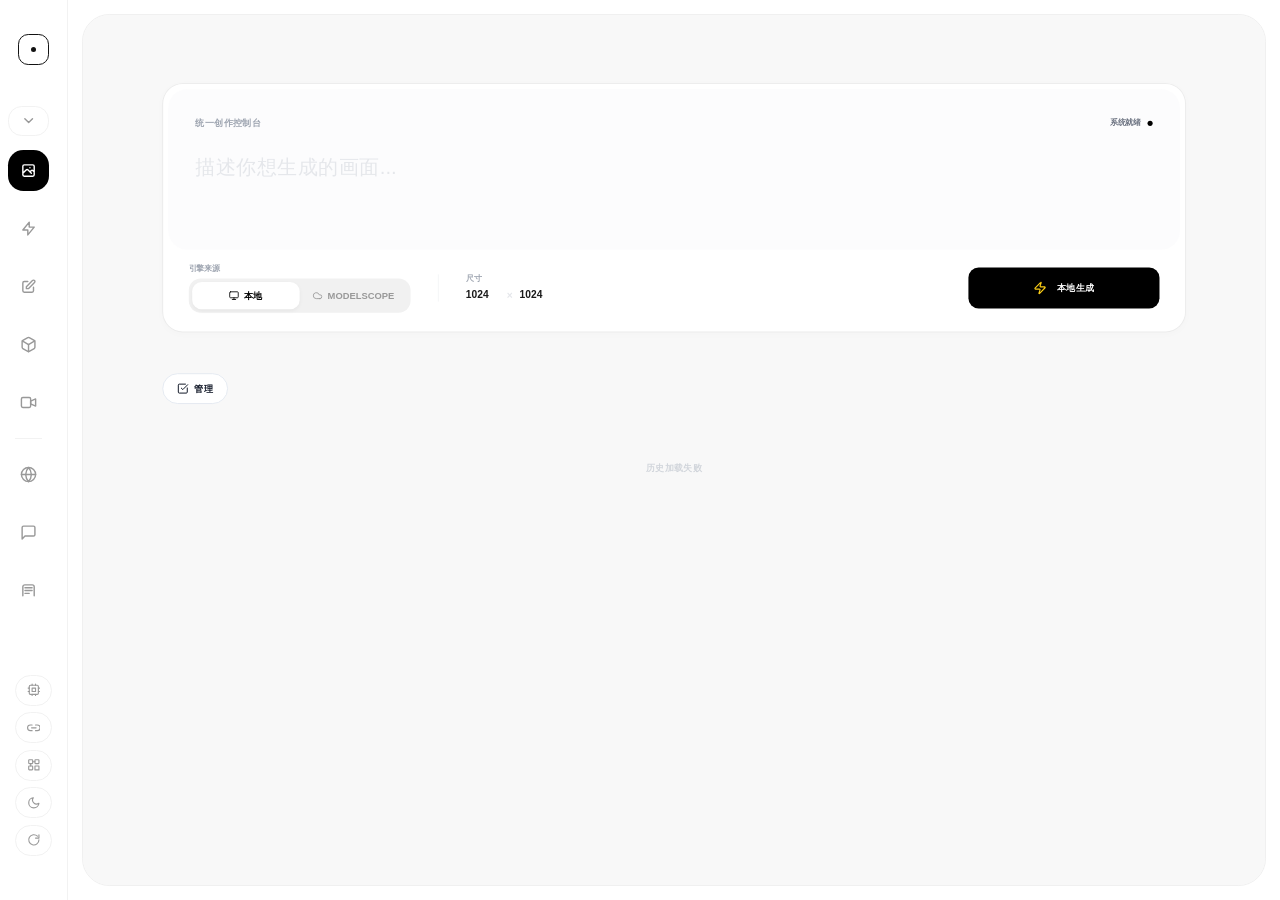
==== static/index.html @ cc357623 "启动期缓存参数同步（?v= 版本号+时间戳，随 VERSION 更新）" ====
<!DOCTYPE html>
<html lang="zh-CN">

<head>
    <meta charset="UTF-8">
    <meta name="viewport" content="width=device-width, initial-scale=1.0">
    <link rel="icon" href="/static/images/logo.png" type="image/png">
    <title>AI Studio</title>
    <style>
        html.studio-route-booting body {
            visibility: hidden !important;
        }
    </style>
    <script>
        (function(){
            try {
                var theme = localStorage.getItem('studio_theme') || localStorage.getItem('canvas_theme') || 'light';
                if(theme === 'dark') {
                    document.documentElement.classList.add('studio-theme-dark');
                    document.documentElement.classList.add('theme-dark');
                }
                document.documentElement.classList.add('studio-route-booting');
            } catch(e) {}
        })();
    </script>
    <script src="/static/vendor/js/tailwindcss-cdn.js?v=2026.09.28.1790212944"></script>
    <script src="/static/js/theme.js?v=2026.09.28.1790212920"></script>
    <script src="/static/js/i18n.js?v=2026.09.28.1790212904"></script>
    <style>
        @import url('/static/vendor/css/fonts.css?v=2026.09.28.1790212928');

        /* 本地 Tailwind 工具类兜底：CDN 慢/未就绪时也能立刻给图标尺寸，避免首屏左侧栏空白 */
        .w-1\.5 { width: 0.375rem; }
        .h-1\.5 { height: 0.375rem; }
        .w-4 { width: 1rem; }
        .h-4 { height: 1rem; }
        .w-5 { width: 1.25rem; }
        .h-5 { height: 1.25rem; }
        .flex-shrink-0 { flex-shrink: 0; }
        .rounded-full { border-radius: 9999px; }
        .mb-12 { margin-bottom: 3rem; }
        .transition-colors { transition-property: color, background-color, border-color, fill, stroke; transition-duration: 150ms; transition-timing-function: cubic-bezier(0.4, 0, 0.2, 1); }
        .animate-pulse { animation: studio-pulse 2s cubic-bezier(0.4, 0, 0.6, 1) infinite; }
        @keyframes studio-pulse { 0%, 100% { opacity: 1; } 50% { opacity: .5; } }

        :root {
            --accent: #000000;
            --fluid-ease: cubic-bezier(0.3, 0, 0, 1);
            --bg: #ffffff;
            --sidebar-bg: #ffffff;
            --stage-bg: #fcfcfc;
            --border: #f2f2f2;
            --stage-border: #f0f0f0;
            --text: #121212;
            --muted: #999;
            --nav-hover-bg: #fafafa;
            --monitor-bg: rgba(255, 255, 255, 0.7);
            --monitor-border: rgba(0, 0, 0, 0.05);
            --monitor-shadow: rgba(0, 0, 0, 0.04);
            --divider: rgba(0, 0, 0, 0.1);
            --scrollbar: #d8d8d8;
            --scrollbar-hover: #c0c0c0;
            --author-name: #000;
            --social-icon: #ccc;
        }

        html.theme-dark,
        body.theme-dark {
            --bg: #0f141d;
            --sidebar-bg: #0f141d;
            --stage-bg: #111722;
            --border: #242d3b;
            --stage-border: #2a3444;
            --text: #e5e9f0;
            --muted: #8f9aab;
            --nav-hover-bg: #171d29;
            --monitor-bg: rgba(23, 29, 41, 0.82);
            --monitor-border: rgba(255, 255, 255, 0.08);
            --monitor-shadow: rgba(0, 0, 0, 0.3);
            --divider: rgba(255, 255, 255, 0.15);
            --scrollbar: #334155;
            --scrollbar-hover: #475569;
            --author-name: #e5e9f0;
            --social-icon: #64748b;
        }

        /* 极简滚动条 */
        html,
        body {
            overscroll-behavior: auto;
            height: 100%;
            overflow: hidden;
        }

        *::-webkit-scrollbar {
            width: 10px !important;
            height: 10px !important;
            background: transparent !important;
        }

        *::-webkit-scrollbar-track {
            background: transparent !important;
            border: none !important;
        }

        *::-webkit-scrollbar-thumb {
            background-color: var(--scrollbar) !important;
            border: 3px solid transparent !important;
            border-right-width: 3px !important;
            background-clip: padding-box !important;
            border-radius: 10px !important;
            min-height: 36px;
        }

        *::-webkit-scrollbar-thumb:hover {
            background-color: var(--scrollbar-hover) !important;
        }

        *::-webkit-scrollbar-corner {
            background: transparent !important;
        }

        * {
            scrollbar-width: thin !important;
            scrollbar-color: var(--scrollbar) transparent !important;
        }

        body {
            background: var(--bg);
            font-family: 'Space Grotesk', sans-serif;
            overflow: hidden;
            height: 100vh;
            color: var(--text);
            transition: background 0.3s, color 0.3s;
        }

        .app-shell {
            display: flex;
            width: 100%;
            height: 100vh;
            background: var(--bg);
            position: relative;
            transition: background 0.3s;
        }

        /* 侧边栏 */
        .sidebar {
            width: 80px;
            min-width: 80px;
            height: 100vh;
            max-height: 100vh;
            background: var(--sidebar-bg);
            display: flex;
            flex-direction: column;
            align-items: center;
            border-right: 1px solid var(--border);
            padding: 40px 0;
            transition: width 0.5s var(--fluid-ease) 0.5s, background 0.3s, border-color 0.3s;
            z-index: 50;
            overflow: hidden;
        }

        .sidebar:hover {
            width: 220px;
            transition-delay: 0s;
        }

        body.studio-scale-host .sidebar {
            height: calc(100vh / var(--studio-ui-scale, 1));
            max-height: calc(100vh / var(--studio-ui-scale, 1));
            zoom: var(--studio-ui-scale, 1);
        }

        /* 首次加载时与 iframe 的 0.5s 淡入同步播放，避免侧栏"焊死"在原地造成视觉断层 */
        @keyframes sidebar-enter {
            from { opacity: 0; transform: translateX(-6px); }
            to { opacity: 1; transform: translateX(0); }
        }
        html:not(.studio-route-booting) .sidebar {
            animation: sidebar-enter 0.5s var(--fluid-ease);
        }

        .logo-ring {
            width: 36px;
            height: 36px;
            border: 2px solid var(--text);
            border-radius: 12px;
            background: transparent;
            padding: 0;
            color: var(--text);
            display: flex;
            align-items: center;
            justify-content: center;
            cursor: pointer;
            flex: 0 0 auto;
            /* 仅保留 hover 真正会用到的属性过渡，避免 transition: all 因首屏属性补齐被意外触发 */
            transition: transform 0.6s var(--fluid-ease) 0.5s, border-radius 0.6s var(--fluid-ease) 0.5s, border-color 0.3s, background-color .18s, box-shadow .2s;
        }

        .sidebar:hover .logo-ring {
            transform: rotate(90deg);
            border-radius: 50%;
            transition-delay: 0s;
        }

        .logo-ring:hover,
        .logo-ring:focus-visible {
            background: var(--nav-hover-bg);
            border-color: var(--text);
            box-shadow: 0 0 0 4px rgba(148, 163, 184, .16), 0 10px 24px rgba(15, 23, 42, .08);
            outline: none;
        }

        .logo-ring:hover #logo-dot,
        .logo-ring:focus-visible #logo-dot {
            transform: scale(1.8);
        }

        .logo-ring:active {
            transform: scale(.94);
            transition-delay: 0s;
        }

        .sidebar:hover .logo-ring:active {
            transform: rotate(90deg) scale(.94);
        }

        #logo-dot {
            transition: transform .16s ease, background-color .16s ease, box-shadow .16s ease;
        }

        /* 导航项 */
        .nav-item {
            position: relative;
            width: 48px;
            height: 48px;
            flex: 0 0 48px;
            margin: 10px 0;
            display: flex;
            align-items: center;
            justify-content: flex-start;
            border-radius: 18px;
            cursor: pointer;
            /* 只对 width 做带延迟的过渡（侧栏悬停展开效果）；background/color 不参与过渡，避免 active 切换时底色"流动" */
            transition: width 0.3s var(--fluid-ease) 0.5s;
            color: var(--muted);
            overflow: hidden;
            padding-left: 14px;
        }

        .sidebar:hover .nav-item {
            width: 190px;
            transition-delay: 0s;
        }

        .nav-item:hover {
            background: var(--nav-hover-bg);
            color: var(--text);
        }

        .nav-item.active {
            background: var(--accent);
            color: #fff;
        }

        html.theme-dark .nav-item.active,
        body.theme-dark .nav-item.active {
            background: #f1f5f9;
            color: #0f172a;
        }

        .nav-text {
            opacity: 0;
            margin-left: 16px;
            font-weight: 600;
            font-size: 14px;
            white-space: nowrap;
            transition: opacity 0.3s 0.5s;
        }

        .sidebar:hover .nav-text {
            opacity: 1;
            transition-delay: 0.1s;
        }

        .nav-fold-toggle {
            position: relative;
            width: 48px;
            height: 36px;
            flex: 0 0 36px;
            margin: 0 0 6px;
            padding-left: 14px;
            border: 1px solid var(--border);
            border-radius: 16px;
            background: transparent;
            color: var(--muted);
            display: flex;
            align-items: center;
            justify-content: flex-start;
            cursor: pointer;
            overflow: hidden;
            transition: width 0.3s var(--fluid-ease) 0.5s, background-color 0.2s, color 0.2s, border-color 0.2s;
        }

        .sidebar:hover .nav-fold-toggle {
            width: 190px;
            transition-delay: 0s;
        }

        .nav-fold-toggle:hover {
            background: var(--nav-hover-bg);
            color: var(--text);
            border-color: var(--stage-border);
        }

        .nav-fold-icon {
            width: 18px;
            height: 18px;
            flex: 0 0 auto;
            transition: transform 0.25s var(--fluid-ease);
        }

        .nav-fold-toggle[aria-expanded="false"] .nav-fold-icon {
            transform: rotate(-90deg);
        }

        .nav-fold-group {
            width: 100%;
            flex: 0 0 auto;
            max-height: 720px;
            opacity: 1;
            overflow: hidden;
            display: flex;
            flex-direction: column;
            align-items: center;
            transition: max-height 0.3s var(--fluid-ease), opacity 0.2s ease;
        }

        .nav-fold-group.is-collapsed {
            max-height: 0;
            opacity: 0;
            pointer-events: none;
        }

        .sidebar nav {
            width: 100%;
            min-height: 0;
            flex: 1 1 auto;
            overflow-y: auto;
            overflow-x: hidden;
            display: flex;
            flex-direction: column;
            align-items: center;
            padding: 0 0 6px;
            overscroll-behavior: contain;
            scrollbar-gutter: stable;
            -webkit-overflow-scrolling: touch;
            scrollbar-width: thin;
            scrollbar-color: rgba(148, 163, 184, .34) transparent;
        }

        .sidebar::-webkit-scrollbar { width: 4px !important; }
        .sidebar::-webkit-scrollbar-track { background: transparent !important; }
        .sidebar::-webkit-scrollbar-thumb {
            background: rgba(148, 163, 184, .34) !important;
            border: 0 !important;
            border-radius: 999px !important;
        }

        .sidebar nav::-webkit-scrollbar { width: 4px !important; }
        .sidebar nav::-webkit-scrollbar-track { background: transparent !important; }
        .sidebar nav::-webkit-scrollbar-thumb {
            background: rgba(148, 163, 184, .34) !important;
            border: 0 !important;
            border-radius: 999px !important;
        }

        .sidebar nav > * {
            flex-shrink: 0;
        }

        /* 主舞台区 */
        .stage {
            flex: 1;
            background: var(--stage-bg);
            margin: 16px;
            border-radius: 32px;
            overflow: hidden;
            border: 1px solid var(--stage-border);
            position: relative;
            transition: background 0.3s, border-color 0.3s;
        }

        body.studio-scale-host .stage {
            margin: max(10px, calc(16px * var(--studio-ui-scale, 1)));
            border-radius: max(20px, calc(32px * var(--studio-ui-scale, 1)));
        }

        iframe {
            position: absolute;
            inset: 0;
            width: 100%;
            height: 100%;
            border: none;
            opacity: 0;
            transform: scale(1.02);
            filter: blur(4px);
            transition: all 0.5s var(--fluid-ease);
            pointer-events: none;
        }

        iframe.active {
            opacity: 1;
            transform: scale(1);
            filter: blur(0);
            pointer-events: auto;
        }

        /* 左下角监视器 */
        .nano-monitor {
            position: absolute;
            bottom: 24px;
            left: 24px;
            z-index: 100;
            display: flex;
            align-items: center;
            gap: 10px;
            background: var(--monitor-bg);
            backdrop-filter: blur(12px);
            padding: 7px 12px;
            border-radius: 12px;
            border: 1px solid var(--monitor-border);
            box-shadow: 0 4px 20px var(--monitor-shadow);
            font-family: monospace;
            transition: all 0.4s var(--fluid-ease);
        }

        .nano-monitor.is-busy {
            background: #000;
            color: #fff;
            border-color: rgba(255, 255, 255, 0.1);
            box-shadow: 0 8px 30px rgba(0, 0, 0, 0.2);
        }

        .stat-group {
            display: flex;
            align-items: center;
            gap: 7px;
            font-size: 11px;
            font-weight: 700;
            color: var(--text);
        }

        .stat-group:first-child {
            gap: 8px;
        }

        .nano-monitor.is-busy .stat-group {
            color: #fff;
        }

        .divider {
            width: 1px;
            height: 12px;
            background: var(--divider);
        }

        .is-busy .divider {
            background: rgba(255, 255, 255, 0.2);
        }

        .pulse-dot {
            width: 6px;
            height: 6px;
            border-radius: 50%;
            background: #10b981;
            margin-right: 2px;
            flex: 0 0 auto;
        }

        .spinner-nano {
            width: 10px;
            height: 10px;
            border: 2px solid rgba(255, 255, 255, 0.2);
            border-top-color: #fff;
            border-radius: 50%;
            animation: spin 0.8s linear infinite;
            display: none;
        }

        .is-busy .spinner-nano { display: block; }
        .is-busy .pulse-dot { display: none; }

        @keyframes spin {
            to { transform: rotate(360deg); }
        }

        .label-nano {
            text-transform: uppercase;
            letter-spacing: 0.5px;
            opacity: 0.5;
            font-size: 9px;
        }

        /* 作者组件 */
        .author-box {
            width: 100%;
            height: 60px;
            flex: 0 0 60px;
            position: relative;
            display: flex;
            align-items: center;
            justify-content: center;
            overflow: hidden;
        }

        .dx-letter {
            position: absolute;
            font-size: 14px;
            font-weight: 800;
            color: var(--text);
            /* 只过渡 hover 时真正改的 transform/opacity，避免 all 触发延迟 */
            transition: transform 0.5s var(--fluid-ease) 0.4s, opacity 0.5s var(--fluid-ease) 0.4s;
            z-index: 10;
        }

        .letter-d { transform: translateX(-8px); }
        .letter-x { transform: translateX(8px); }

        .sidebar:hover .letter-d {
            transform: translateX(-120px);
            opacity: 0;
            transition-delay: 0s;
        }

        .sidebar:hover .letter-x {
            transform: translateX(120px);
            opacity: 0;
            transition-delay: 0s;
        }

        .author-content-wrap {
            display: flex;
            flex-direction: column;
            align-items: center;
            opacity: 0;
            transform: scale(0.9);
            transition: all 0.4s var(--fluid-ease) 0s;
            pointer-events: none;
        }

        .sidebar:hover .author-content-wrap {
            opacity: 1;
            transform: scale(1);
            transition-delay: 0.2s;
            pointer-events: auto;
        }

        .author-name-lite {
            font-size: 12px;
            font-weight: 700;
            margin-bottom: 8px;
            color: var(--author-name);
        }

        .social-row-lite { display: flex; gap: 12px; }

        .social-icon-lite {
            color: var(--social-icon);
            transition: color 0.2s, transform 0.2s;
        }

        .social-icon-lite:hover {
            color: var(--text);
            transform: translateY(-1px);
        }

        .side-actions {
            margin-top:auto;
            margin-bottom:12px;
            display:flex;
            flex-direction:column;
            align-items:center;
            gap:8px;
            width:100%;
            flex:0 0 auto;
        }

        .side-pill {
            width:44px;
            height:36px;
            border-radius:999px;
            background: transparent;
            border: 1px solid var(--border);
            color: var(--muted);
            display: flex;
            align-items: center;
            justify-content: center;
            cursor: pointer;
            /* 只过渡 hover/激活会改的属性，避免 all 触发延迟 */
            transition: width 0.3s var(--fluid-ease) 0.5s, gap 0.3s var(--fluid-ease) 0.5s, background-color 0.2s, color 0.2s, border-color 0.2s;
            flex-shrink: 0;
            overflow:hidden;
            gap:8px;
            position:relative;
        }

        .sidebar:hover .side-pill {
            width: 170px;
            transition-delay: 0s;
        }

        .side-pill:hover {
            background: var(--nav-hover-bg);
            color: var(--text);
            border-color: var(--stage-border);
        }

        .side-pill.active {
            background: var(--text);
            color: var(--bg);
            border-color: var(--text);
        }

        .side-pill.update-available {
            border-color:#22c55e;
            color:#16a34a;
            overflow:visible;
        }

        html.theme-dark .side-pill.update-available,
        body.theme-dark .side-pill.update-available {
            border-color:#86efac;
            color:#86efac;
        }

        .side-pill.update-available::after {
            content:"NEW";
            position:absolute;
            top:-7px;
            right:-9px;
            min-width:28px;
            height:16px;
            padding:0 5px;
            border-radius:999px;
            background:#22c55e;
            display:flex;
            align-items:center;
            justify-content:center;
            color:#fff;
            font-size:9px;
            font-weight:900;
            letter-spacing:.02em;
            box-shadow:0 6px 16px rgba(34,197,94,.28), 0 0 0 3px rgba(34,197,94,.12);
            pointer-events:none;
        }

        html.theme-dark .side-pill.update-available::after,
        body.theme-dark .side-pill.update-available::after {
            background:#4ade80;
            color:#052e16;
            box-shadow:0 6px 16px rgba(74,222,128,.22), 0 0 0 3px rgba(74,222,128,.12);
        }

        .side-pill svg { width: 16px; height: 16px; flex:0 0 auto; }
        .settings-fold-chevron {
            width: 13px !important;
            height: 13px !important;
            margin-left: -2px;
            opacity: 0;
            max-width: 0;
            overflow: hidden;
            transition: opacity 0.3s 0.5s, max-width 0.3s var(--fluid-ease) 0.5s, transform .22s var(--fluid-ease);
        }
        .sidebar:hover .settings-fold-chevron,
        .sidebar.is-pinned .settings-fold-chevron {
            opacity: .72;
            max-width: 16px;
            transition-delay: .15s, .15s, 0s;
        }
        .settings-fold-toggle[aria-expanded="true"] .settings-fold-chevron {
            transform: rotate(180deg);
        }
        .settings-fold-group {
            width: 100%;
            max-height: 0;
            opacity: 0;
            overflow: hidden;
            display: flex;
            flex-direction: column;
            align-items: center;
            gap: 8px;
            pointer-events: none;
            transition: max-height .28s var(--fluid-ease), opacity .18s ease;
        }
        .settings-fold-group:not(.is-collapsed) {
            max-height: 132px;
            opacity: 1;
            pointer-events: auto;
        }
        .side-pill-text {
            opacity:0;
            max-width:0;
            font-size:12px;
            font-weight:800;
            letter-spacing:.02em;
            white-space:nowrap;
            overflow:hidden;
            transition: opacity 0.3s 0.5s, max-width 0.3s var(--fluid-ease) 0.5s;
        }
        .sidebar:hover .side-pill-text {
            opacity:1;
            max-width:120px;
            transition-delay:.15s;
        }
        /* 折叠态去除 gap，避免图标被推偏 */
        .side-pill { gap:0; }
        .sidebar:hover .side-pill { gap:8px; }

        .project-version-badge {
            width:44px;
            min-height:18px;
            padding:0 4px;
            border-radius:999px;
            border:1px solid var(--border);
            background:var(--nav-hover-bg);
            color:var(--muted);
            display:flex;
            align-items:center;
            justify-content:center;
            font-size:9px;
            font-weight:800;
            line-height:1;
            white-space:nowrap;
            overflow:hidden;
            cursor:pointer;
            transition:width 0.3s var(--fluid-ease) 0.5s, color .2s, border-color .2s, background-color .2s;
        }
        .project-version-badge:hover { color:var(--text); border-color:var(--accent, #6366f1); }
        .project-version-badge.checking { opacity:.6; animation:badge-pulse 1s ease-in-out infinite; }
        @keyframes badge-pulse { 0%,100%{opacity:.5;} 50%{opacity:1;} }

        .sidebar:hover .project-version-badge {
            width:170px;
            transition-delay:0s;
        }

        .project-version-full { display:none; }
        .sidebar:hover .project-version-compact { display:none; }
        .sidebar:hover .project-version-full { display:inline; }

        .update-now-btn {
            display:none;
            width:56px;
            min-height:24px;
            padding:0 7px;
            border-radius:999px;
            border:1px solid rgba(34,197,94,.35);
            background:rgba(34,197,94,.1);
            color:#16a34a;
            align-items:center;
            justify-content:center;
            gap:5px;
            font-size:9px;
            font-weight:900;
            overflow:hidden;
            transition:width 0.3s var(--fluid-ease) 0.5s, background-color .2s, color .2s, border-color .2s;
        }
        .update-now-btn.show { display:flex; }
        .sidebar:hover .update-now-btn { width:170px; transition-delay:0s; }
        .update-now-btn:hover { background:#16a34a; color:#fff; border-color:#16a34a; }
        .update-now-btn[disabled] { opacity:.7; cursor:wait; }
        .update-now-btn svg { display:none; width:14px; height:14px; flex:0 0 auto; }
        .sidebar:hover .update-now-btn svg { display:block; }
        .update-now-text {
            opacity:1;
            max-width:42px;
            white-space:nowrap;
            overflow:hidden;
            transition: opacity 0.3s 0.5s, max-width 0.3s var(--fluid-ease) 0.5s;
        }
        .update-action-prefix { display:none; }
        .update-version-full { display:none; }
        .sidebar:hover .update-version-compact { display:none; }
        .sidebar:hover .update-version-full { display:inline; }
        .sidebar:hover .update-action-prefix { display:inline; }
        .sidebar:hover .update-now-text { max-width:130px; transition-delay:.15s; }
        .update-now-btn.show + .project-version-badge { display:none; }
        html.theme-dark .update-now-btn,
        body.theme-dark .update-now-btn {
            border-color:rgba(134,239,172,.42);
            background:rgba(74,222,128,.12);
            color:#86efac;
        }
        html.theme-dark .update-now-btn:hover,
        body.theme-dark .update-now-btn:hover {
            background:#86efac;
            border-color:#86efac;
            color:#052e16;
        }

        @media (max-height: 760px) {
            .sidebar {
                padding: 18px 0 14px;
                overflow-y:hidden;
                overflow-x:hidden;
                overscroll-behavior:contain;
                -webkit-overflow-scrolling:touch;
                scrollbar-width:thin;
                scrollbar-color:rgba(148,163,184,.34) transparent;
            }
            .sidebar nav {
                flex:1 1 auto;
                min-height:0;
                overflow-y:auto;
                overflow-x:hidden;
                padding-bottom:0;
            }
            .logo-ring { margin-bottom: 16px !important; }
            .nav-item {
                height: 42px;
                flex-basis: 42px;
                margin: 5px 0;
                border-radius: 15px;
            }
            .nav-fold-toggle {
                height: 32px;
                flex-basis: 32px;
                margin-bottom: 4px;
                border-radius: 14px;
            }
            .nav-fold-group { max-height: 720px; }
            .side-actions {
                margin-top:auto;
                margin-bottom:6px;
                gap:5px;
                padding-top:8px;
                border-top:1px solid var(--border);
            }
            .settings-fold-group {
                gap: 5px;
            }
            .settings-fold-group:not(.is-collapsed) {
                max-height: 105px;
            }
            .side-pill {
                height:30px;
                flex-basis:30px;
                width:40px;
            }
            .project-version-badge { width:40px; min-height:16px; font-size:8px; }
            .update-now-btn.show { min-height:22px; width:48px; }
            .author-box {
                height:32px;
                flex-basis:32px;
            }
            .dx-letter {
                font-size:12px;
            }
        }

        @media (max-height: 660px) {
            .sidebar { padding: 12px 0; }
            .sidebar nav {
                flex:1 1 auto;
                min-height:0;
                overflow-y:auto;
                overflow-x:hidden;
                padding-bottom:0;
            }
            .logo-ring {
                width:32px;
                height:32px;
                border-radius:10px;
                margin-bottom:10px !important;
            }
            .nav-item {
                height:38px;
                flex-basis:38px;
                margin:3px 0;
                border-radius:14px;
            }
            .nav-fold-toggle { height:30px; flex-basis:30px; }
            .nav-fold-group { max-height: 720px; }
            .side-actions {
                margin-top:auto;
                margin-bottom:4px;
                gap:4px;
                padding-top:6px;
            }
            .settings-fold-group {
                gap: 4px;
            }
            .settings-fold-group:not(.is-collapsed) {
                max-height: 102px;
            }
            .side-pill {
                height:30px;
                flex-basis:30px;
                width:38px;
            }
            .author-box {
                height:28px;
                flex-basis:28px;
            }
            .dx-letter {
                font-size:11px;
            }
            .side-pill svg { width:15px; height:15px; }
            .project-version-badge { width:38px; min-height:16px; font-size:8px; }
            .update-now-btn.show { width:46px; min-height:22px; font-size:8px; }
        }

        .studio-modal[hidden] {
            display:none !important;
        }

        .studio-modal {
            position:fixed;
            inset:0;
            z-index:500;
            display:flex;
            align-items:center;
            justify-content:center;
            padding:24px;
            background:rgba(15,23,42,.38);
            backdrop-filter:blur(10px);
        }

        .studio-modal-panel {
            width:min(560px, 100%);
            max-height:min(760px, calc(100vh - 48px));
            display:flex;
            flex-direction:column;
            overflow:hidden;
            border-radius:8px;
            border:1px solid rgba(15,23,42,.1);
            background:#fff;
            color:#111827;
            box-shadow:0 24px 70px rgba(15,23,42,.24);
        }

        .studio-modal-head {
            display:flex;
            align-items:flex-start;
            justify-content:space-between;
            gap:16px;
            padding:20px 20px 14px;
            border-bottom:1px solid #eef2f7;
        }

        .studio-modal-kicker {
            font-size:11px;
            font-weight:900;
            letter-spacing:.08em;
            color:#16a34a;
            text-transform:uppercase;
            margin-bottom:6px;
        }

        .studio-modal-title {
            font-size:20px;
            line-height:1.25;
            font-weight:900;
            margin:0;
            letter-spacing:0;
        }

        .studio-modal-close {
            width:32px;
            height:32px;
            border-radius:8px;
            border:1px solid #e5e7eb;
            background:#fff;
            color:#64748b;
            display:flex;
            align-items:center;
            justify-content:center;
            cursor:pointer;
            flex:0 0 auto;
        }

        .studio-modal-close:hover {
            color:#111827;
            border-color:#cbd5e1;
            background:#f8fafc;
        }

        .studio-modal-body {
            padding:18px 20px;
            overflow:auto;
        }

        .studio-modal-copy {
            margin:0 0 14px;
            color:#475569;
            font-size:13px;
            line-height:1.7;
        }

        .update-modal-summary {
            display:flex;
            align-items:flex-start;
            gap:10px;
            margin-top:16px;
            padding:12px;
            border:1px solid #e5e7eb;
            border-radius:8px;
            background:#f8fafc;
            color:#334155;
            font-size:12px;
            line-height:1.55;
        }

        .update-modal-summary strong {
            display:block;
            color:#111827;
            margin-bottom:2px;
            font-size:12px;
        }

        .update-modal-dot {
            width:9px;
            height:9px;
            margin-top:4px;
            border-radius:99px;
            background:#94a3b8;
            flex:0 0 auto;
        }

        .update-modal-summary.ok .update-modal-dot { background:#22c55e; }
        .update-modal-summary.warn .update-modal-dot { background:#f59e0b; }
        .update-modal-summary.fail .update-modal-dot { background:#ef4444; }

        /* 更新弹窗：双卡片需要更宽的面板，避免左右布局被裁剪 */
        #project-update-modal .studio-modal-panel { width:min(880px, 100%); max-height:min(840px, calc(100vh - 48px)); }
        .update-notes-box { margin:2px 0 14px; padding:12px; border:1px solid #e5e7eb; border-radius:8px; background:#fbfdff; }
        .update-notes-head { display:flex; align-items:center; justify-content:space-between; gap:12px; margin-bottom:8px; }
        .update-notes-head strong { font-size:12px; color:#111827; font-weight:950; }
        .update-notes-version { color:#64748b; font-size:11px; font-weight:800; white-space:nowrap; }
        .update-notes-list { margin:0; padding:0 0 0 16px; display:grid; gap:6px; color:#334155; font-size:12px; line-height:1.55; }
        .update-notes-empty { margin:0; color:#94a3b8; font-size:12px; line-height:1.55; }
        .update-source-list { display:grid; grid-template-columns:1fr 1fr; gap:12px; margin-top:14px; align-items:stretch; }
        @media (max-width: 720px) { .update-source-list { grid-template-columns:1fr; } }
        .update-source-card { width:100%; min-width:0; border:1px solid #e5e7eb; border-radius:10px; background:#fff; color:#111827; text-align:left; padding:12px; display:flex; flex-direction:column; gap:10px; cursor:pointer; transition:border-color .16s ease, box-shadow .16s ease, transform .16s ease, background .16s ease; }
        .update-source-card:hover { transform:translateY(-1px); border-color:#cbd5e1; box-shadow:0 12px 28px rgba(15,23,42,.08); }
        .update-source-card.active { border-color:#16a34a; box-shadow:0 0 0 2px rgba(22,163,74,.20); background:#f0fdf4; }
        .update-source-head { display:flex; align-items:center; justify-content:space-between; gap:10px; }
        .update-source-title { min-width:0; display:flex; flex-direction:column; gap:4px; }
        .update-source-title strong { color:#111827; font-size:13px; line-height:1.2; font-weight:950; }
        .update-source-title span { color:#64748b; font-size:11px; line-height:1.35; font-weight:700; }
        .update-source-head-right { flex:0 0 auto; display:flex; align-items:center; gap:8px; }
        .update-source-check { display:none; flex:0 0 auto; width:22px; height:22px; border-radius:999px; background:#16a34a; color:#fff; align-items:center; justify-content:center; }
        .update-source-check svg { width:14px; height:14px; }
        .update-source-card.active .update-source-check { display:flex; }
        .update-source-badge { flex:0 0 auto; min-width:56px; height:24px; border-radius:999px; background:#f1f5f9; color:#64748b; display:flex; align-items:center; justify-content:center; padding:0 9px; font-size:10px; font-weight:900; }
        .update-source-badge.ok { background:#16a34a; color:#fff; }
        .update-source-badge.bad { background:#dc2626; color:#fff; }
        .connectivity-list { display:grid; gap:8px; min-width:0; }

        .connectivity-row {
            display:grid;
            grid-template-columns:12px minmax(0, 1fr) auto;
            align-items:center;
            gap:10px;
            min-height:42px;
            padding:9px 10px;
            border:1px solid #eef2f7;
            border-radius:8px;
            background:#fff;
        }
        .connectivity-row > div { min-width:0; }

        .connectivity-indicator {
            width:9px;
            height:9px;
            border-radius:99px;
            background:#94a3b8;
        }

        .connectivity-row.ok .connectivity-indicator { background:#22c55e; }
        .connectivity-row.fail .connectivity-indicator { background:#ef4444; }
        .connectivity-row.pending .connectivity-indicator {
            background:#94a3b8;
            animation: studio-pulse 1s ease-in-out infinite;
        }

        .connectivity-name {
            font-size:12px;
            font-weight:900;
            color:#111827;
            line-height:1.25;
        }

        .connectivity-url {
            margin-top:3px;
            max-width:100%;
            overflow:hidden;
            text-overflow:ellipsis;
            white-space:nowrap;
            font-size:10px;
            color:#94a3b8;
        }

        .connectivity-status {
            justify-self:end;
            font-size:11px;
            font-weight:900;
            color:#64748b;
            white-space:nowrap;
        }
        .connectivity-row.ok .connectivity-status { color:#16a34a; }
        .connectivity-row.fail .connectivity-status { color:#ef4444; }

        .connectivity-error {
            grid-column:2 / 4;
            margin-top:-4px;
            color:#ef4444;
            font-size:11px;
            line-height:1.45;
            word-break:break-word;
        }

        .studio-modal-actions {
            display:flex;
            justify-content:flex-end;
            gap:10px;
            padding:14px 20px 18px;
            border-top:1px solid #eef2f7;
            background:#fff;
        }

        .studio-modal-btn {
            min-height:36px;
            padding:0 14px;
            border-radius:8px;
            border:1px solid #e5e7eb;
            background:#fff;
            color:#334155;
            display:inline-flex;
            align-items:center;
            justify-content:center;
            gap:7px;
            font-size:12px;
            font-weight:900;
            cursor:pointer;
        }

        .studio-modal-btn svg {
            width:15px;
            height:15px;
            flex:0 0 auto;
        }

        .studio-modal-btn:hover {
            background:#f8fafc;
            border-color:#cbd5e1;
        }

        #connectivity-test-btn {
            border-color:rgba(37,99,235,.24);
            background:#eff6ff;
            color:#1d4ed8;
            transition:transform .16s ease, background-color .18s ease, border-color .18s ease, color .18s ease, box-shadow .18s ease;
        }

        #connectivity-test-btn:hover {
            transform:translateY(-1px);
            border-color:#2563eb;
            background:#2563eb;
            color:#fff;
            box-shadow:0 10px 22px rgba(37,99,235,.20);
        }

        #connectivity-test-btn:hover svg {
            transform:rotate(24deg);
        }

        #connectivity-test-btn:active {
            transform:translateY(0);
            box-shadow:0 5px 12px rgba(37,99,235,.16);
        }

        #connectivity-test-btn svg {
            transition:transform .18s ease;
        }

        .studio-modal-btn.primary {
            background:#111827;
            border-color:#111827;
            color:#fff;
        }

        .studio-modal-btn.primary:hover {
            background:#16a34a;
            border-color:#16a34a;
        }

        .studio-modal-btn[disabled] {
            opacity:.58;
            cursor:wait;
        }

        html.theme-dark .studio-modal,
        body.theme-dark .studio-modal {
            background:rgba(2,6,23,.56);
        }

        html.theme-dark .studio-modal-panel,
        body.theme-dark .studio-modal-panel,
        html.theme-dark .studio-modal-close,
        body.theme-dark .studio-modal-close,
        html.theme-dark .connectivity-row,
        body.theme-dark .connectivity-row,
        html.theme-dark .studio-modal-actions,
        body.theme-dark .studio-modal-actions,
        html.theme-dark .studio-modal-btn,
        body.theme-dark .studio-modal-btn {
            background:#111216;
            border-color:#25262b;
            color:#e8e8ea;
        }

        html.theme-dark .update-source-card,
        body.theme-dark .update-source-card {
            background:#111216;
            border-color:#25262b;
            color:#e8e8ea;
        }

        html.theme-dark .update-source-card.active,
        body.theme-dark .update-source-card.active {
            border-color:#22c55e;
            box-shadow:0 0 0 2px rgba(34,197,94,.35);
            background:rgba(34,197,94,.12);
        }

        html.theme-dark .studio-modal-head,
        body.theme-dark .studio-modal-head,
        html.theme-dark .studio-modal-actions,
        body.theme-dark .studio-modal-actions {
            border-color:#25262b;
        }

        html.theme-dark .studio-modal-copy,
        body.theme-dark .studio-modal-copy,
        html.theme-dark .connectivity-status,
        body.theme-dark .connectivity-status {
            color:#8f9aab;
        }

        html.theme-dark .update-modal-summary,
        body.theme-dark .update-modal-summary {
            background:#0c0d10;
            border-color:#25262b;
            color:#9aa6b8;
        }

        html.theme-dark .update-notes-box,
        body.theme-dark .update-notes-box {
            background:#0c0d10;
            border-color:#25262b;
        }

        html.theme-dark .update-modal-summary strong,
        body.theme-dark .update-modal-summary strong,
        html.theme-dark .update-notes-head strong,
        body.theme-dark .update-notes-head strong,
        html.theme-dark .update-source-title strong,
        body.theme-dark .update-source-title strong,
        html.theme-dark .connectivity-name,
        body.theme-dark .connectivity-name {
            color:#e8e8ea;
        }

        html.theme-dark .update-notes-list,
        body.theme-dark .update-notes-list {
            color:#cbd5e1;
        }

        html.theme-dark .update-notes-version,
        body.theme-dark .update-notes-version,
        html.theme-dark .update-notes-empty,
        body.theme-dark .update-notes-empty,
        html.theme-dark .update-source-title span,
        body.theme-dark .update-source-title span {
            color:#8f9aab;
        }

        html.theme-dark .studio-modal-btn.primary,
        body.theme-dark .studio-modal-btn.primary {
            background:#d8dee9;
            border-color:#d8dee9;
            color:#10141d;
        }

        html.theme-dark #connectivity-test-btn,
        body.theme-dark #connectivity-test-btn {
            background:rgba(96,165,250,.12);
            border-color:rgba(96,165,250,.34);
            color:#93c5fd;
        }

        html.theme-dark #connectivity-test-btn:hover,
        body.theme-dark #connectivity-test-btn:hover {
            background:#60a5fa;
            border-color:#60a5fa;
            color:#07111f;
            box-shadow:0 10px 24px rgba(96,165,250,.18);
        }

        html.theme-dark .studio-modal-btn.primary:hover,
        body.theme-dark .studio-modal-btn.primary:hover {
            background:#86efac;
            border-color:#86efac;
            color:#052e16;
        }

        @media (max-width: 640px) {
            .studio-modal {
                align-items:flex-end;
                padding:12px;
            }
            .studio-modal-panel {
                max-height:calc(100vh - 24px);
            }
            .studio-modal-actions {
                flex-wrap:wrap;
            }
            .studio-modal-btn {
                flex:1 1 130px;
            }
        }

        .sidebar.is-pinned {
            width: 220px;
            transition-delay: 0s;
        }
        .sidebar.is-pinned .logo-ring {
            transform: rotate(90deg);
            border-radius: 50%;
            transition-delay: 0s;
            background: var(--nav-hover-bg);
            color: var(--text);
            box-shadow: 0 0 0 4px rgba(148, 163, 184, .10);
        }
        .sidebar.is-pinned #logo-dot {
            background: var(--text) !important;
            transform: scale(1.35);
            box-shadow: 0 0 0 4px rgba(148, 163, 184, .16);
        }
        .sidebar.is-pinned .logo-ring:hover,
        .sidebar.is-pinned .logo-ring:focus-visible {
            box-shadow: 0 0 0 5px rgba(148, 163, 184, .14);
        }
        .sidebar.is-pinned .nav-item,
        .sidebar.is-pinned .nav-fold-toggle {
            width: 190px;
            transition-delay: 0s;
        }
        .sidebar.is-pinned .nav-text {
            opacity: 1;
            transition-delay: 0.1s;
        }
        .sidebar.is-pinned .letter-d {
            transform: translateX(-120px);
            opacity: 0;
            transition-delay: 0s;
        }
        .sidebar.is-pinned .letter-x {
            transform: translateX(120px);
            opacity: 0;
            transition-delay: 0s;
        }
        .sidebar.is-pinned .author-content-wrap {
            opacity: 1;
            transform: scale(1);
            transition-delay: 0.2s;
            pointer-events: auto;
        }
        .sidebar.is-pinned .side-pill {
            width: 170px;
            gap: 8px;
            transition-delay: 0s;
        }
        .sidebar.is-pinned .side-pill-text {
            opacity: 1;
            max-width: 120px;
            transition-delay: .15s;
        }
        .sidebar.is-pinned .project-version-badge,
        .sidebar.is-pinned .update-now-btn {
            width: 170px;
            transition-delay: 0s;
        }
        .sidebar.is-pinned .project-version-compact,
        .sidebar.is-pinned .update-version-compact {
            display: none;
        }
        .sidebar.is-pinned .project-version-full,
        .sidebar.is-pinned .update-version-full,
        .sidebar.is-pinned .update-action-prefix {
            display: inline;
        }
        .sidebar.is-pinned .update-now-btn svg {
            display: block;
        }
        .sidebar.is-pinned .update-now-text {
            max-width: 130px;
            transition-delay: .15s;
        }

        .sidebar.is-collapsing:hover {
            width: 80px;
        }
        .sidebar.is-collapsing:hover .logo-ring {
            transform: none;
            border-radius: 12px;
            background: transparent;
        }
        .sidebar.is-collapsing:hover .nav-item,
        .sidebar.is-collapsing:hover .nav-fold-toggle {
            width: 48px;
        }
        .sidebar.is-collapsing:hover .nav-text {
            opacity: 0;
        }
        .sidebar.is-collapsing:hover .letter-d {
            transform: translateX(-8px);
            opacity: 1;
        }
        .sidebar.is-collapsing:hover .letter-x {
            transform: translateX(8px);
            opacity: 1;
        }
        .sidebar.is-collapsing:hover .author-content-wrap {
            opacity: 0;
            transform: scale(0.9);
            pointer-events: none;
        }
        .sidebar.is-collapsing:hover .side-pill {
            width: 44px;
            gap: 0;
        }
        .sidebar.is-collapsing:hover .side-pill-text {
            opacity: 0;
            max-width: 0;
        }
        .sidebar.is-collapsing:hover .project-version-badge {
            width: 44px;
        }
        .sidebar.is-collapsing:hover .project-version-compact,
        .sidebar.is-collapsing:hover .update-version-compact {
            display: inline;
        }
        .sidebar.is-collapsing:hover .project-version-full,
        .sidebar.is-collapsing:hover .update-version-full,
        .sidebar.is-collapsing:hover .update-action-prefix {
            display: none;
        }
        .sidebar.is-collapsing:hover .update-now-btn {
            width: 56px;
        }
        .sidebar.is-collapsing:hover .update-now-btn svg {
            display: none;
        }
        .sidebar.is-collapsing:hover .update-now-text {
            max-width: 42px;
        }
    </style>
</head>

<body>

    <div class="app-shell">
        <aside class="sidebar" id="studioSidebar">
            <button class="logo-ring mb-12" id="sidebarLogoToggle" type="button" onclick="toggleSidebarPinned(event)" aria-pressed="false" title="固定导航栏">
                <div class="w-1.5 h-1.5 rounded-full transition-colors" id="logo-dot" style="background:var(--text)"></div>
            </button>

            <nav>
                <button class="nav-fold-toggle" id="local-nav-toggle" type="button" onclick="toggleLocalNav()" aria-expanded="true" title="折叠本地功能">
                    <svg class="nav-fold-icon" fill="none" stroke="currentColor" viewBox="0 0 24 24" stroke-width="2.2" stroke-linecap="round" stroke-linejoin="round" aria-hidden="true">
                        <polyline points="6 9 12 15 18 9"></polyline>
                    </svg>
                    <span class="nav-text" data-i18n="nav.localTools">本地功能</span>
                </button>

                <div class="nav-fold-group" id="local-nav-group">
                    <div class="nav-item active" onclick="switchUI(this, 'zimage')">
                        <svg class="w-5 h-5 flex-shrink-0" fill="none" stroke="currentColor" viewBox="0 0 24 24">
                            <path d="M4 16l4.586-4.586a2 2 0 012.828 0L16 16m-2-2l1.587-1.587a2 2 0 012.828 0L20 14m-6-6h.01M6 20h12a2 2 0 002-2V6a2 2 0 00-2-2H6a2 2 0 00-2 2v12a2 2 0 002 2z" stroke-width="2" stroke-linecap="round" stroke-linejoin="round"></path>
                        </svg>
                        <span class="nav-text" data-i18n="nav.textToImage">文生图</span>
                    </div>
                    <div class="nav-item" onclick="switchUI(this, 'enhance')">
                        <svg class="w-5 h-5 flex-shrink-0" fill="none" stroke="currentColor" viewBox="0 0 24 24">
                            <path d="M13 10V3L4 14h7v7l9-11h-7z" stroke-width="2" stroke-linecap="round" stroke-linejoin="round"></path>
                        </svg>
                        <span class="nav-text" data-i18n="nav.enhance">细节增强</span>
                    </div>
                    <div class="nav-item" onclick="switchUI(this, 'klein')">
                        <svg class="w-5 h-5 flex-shrink-0" fill="none" stroke="currentColor" viewBox="0 0 24 24">
                            <path d="M11 5H6a2 2 0 00-2 2v11a2 2 0 002 2h11a2 2 0 002-2v-5m-1.414-9.414a2 2 0 112.828 2.828L11.828 15H9v-2.828l8.586-8.586z" stroke-width="2" stroke-linecap="round" stroke-linejoin="round"></path>
                        </svg>
                        <span class="nav-text" data-i18n="nav.imageEdit">图片编辑</span>
                    </div>
                    <div class="nav-item" onclick="switchUI(this, 'angle')">
                        <svg class="w-5 h-5 flex-shrink-0" fill="none" stroke="currentColor" viewBox="0 0 24 24" stroke-width="2" stroke-linecap="round" stroke-linejoin="round">
                            <path d="M21 16V8a2 2 0 0 0-1-1.73l-7-4a2 2 0 0 0-2 0l-7 4A2 2 0 0 0 3 8v8a2 2 0 0 0 1 1.73l7 4a2 2 0 0 0 2 0l7-4A2 2 0 0 0 21 16z"></path>
                            <polyline points="3.27 6.96 12 12.01 20.73 6.96"></polyline>
                            <line x1="12" y1="22.08" x2="12" y2="12"></line>
                        </svg>
                        <span class="nav-text" data-i18n="nav.angle">角度控制</span>
                    </div>
                <div class="nav-item" onclick="switchUI(this, 'video')">
                <svg class="w-5 h-5 flex-shrink-0" fill="none" stroke="currentColor" viewBox="0 0 24 24" stroke-width="2" stroke-linecap="round" stroke-linejoin="round">
                <rect x="2" y="5" width="13" height="14" rx="2"></rect>
                <polygon points="15 10 22 7 22 17 15 14"></polygon>
                </svg>
                <span class="nav-text">视频生成</span>
                </div>
                </div>

                <!-- 分隔线 -->
                <div style="width:32px;height:1px;background:var(--border);margin:8px auto;transition:background 0.3s;"></div>

                <div class="nav-item" onclick="switchUI(this, 'online')">
                    <svg class="w-5 h-5 flex-shrink-0" fill="none" stroke="currentColor" viewBox="0 0 24 24" stroke-width="2" stroke-linecap="round" stroke-linejoin="round">
                        <path d="M12 2a10 10 0 1 0 0 20A10 10 0 0 0 12 2z"></path>
                        <path d="M2 12h20M12 2a15.3 15.3 0 0 1 4 10 15.3 15.3 0 0 1-4 10 15.3 15.3 0 0 1-4-10 15.3 15.3 0 0 1 4-10z"></path>
                    </svg>
                    <span class="nav-text" data-i18n="nav.online">在线生图</span>
                </div>
                <div class="nav-item" onclick="switchUI(this, 'gpt-chat')">
                    <svg class="w-5 h-5 flex-shrink-0" fill="none" stroke="currentColor" viewBox="0 0 24 24" stroke-width="2" stroke-linecap="round" stroke-linejoin="round">
                        <path d="M21 15a2 2 0 0 1-2 2H7l-4 4V5a2 2 0 0 1 2-2h14a2 2 0 0 1 2 2z"></path>
                    </svg>
                    <span class="nav-text" data-i18n="nav.gpt">GPT 对话</span>
                </div>
                <div class="nav-item" style="display:none" onclick="switchUI(this, 'canvas')">
                    <svg class="w-5 h-5 flex-shrink-0" fill="none" stroke="currentColor" viewBox="0 0 24 24" stroke-width="2" stroke-linecap="round" stroke-linejoin="round">
                        <rect x="3" y="3" width="7" height="7"></rect>
                        <rect x="14" y="3" width="7" height="7"></rect>
                        <rect x="14" y="14" width="7" height="7"></rect>
                        <rect x="3" y="14" width="7" height="7"></rect>
                    </svg>
                    <span class="nav-text" data-i18n="nav.canvas">无限画布</span>
                </div>
                <div class="nav-item" onclick="switchUI(this, 'asset-manager')">
                    <svg class="w-5 h-5 flex-shrink-0" fill="none" stroke="currentColor" viewBox="0 0 24 24" stroke-width="2" stroke-linecap="round" stroke-linejoin="round">
                        <path d="M4 19.5V6.8A2.8 2.8 0 0 1 6.8 4h10.4A2.8 2.8 0 0 1 20 6.8v12.7"></path>
                        <path d="M7 8h10"></path>
                        <path d="M7 12h10"></path>
                        <path d="M7 16h6"></path>
                    </svg>
                    <span class="nav-text" data-i18n="nav.assetManager">素材库</span>
                </div>
            </nav>

            <div class="side-actions">
                                <button class="side-pill" onclick="switchUI(this, 'comfy-settings')" type="button" title="ComfyUI 设置">
                                    <svg fill="none" stroke="currentColor" viewBox="0 0 24 24" stroke-width="2" stroke-linecap="round" stroke-linejoin="round">
                                        <rect x="4" y="4" width="16" height="16" rx="2"></rect>
                                        <rect x="9" y="9" width="6" height="6"></rect>
                                        <path d="M9 2v2M15 2v2M9 20v2M15 20v2M2 9h2M2 15h2M20 9h2M20 15h2"></path>
                                    </svg>
                                    <span class="side-pill-text">ComfyUI 设置</span>
                                </button>
                
                <button class="side-pill" onclick="switchUI(this, 'api-settings')" type="button" title="API 设置">
                    <svg fill="none" stroke="currentColor" viewBox="0 0 24 24" stroke-width="2" stroke-linecap="round" stroke-linejoin="round">
                        <path d="M15 7h3a5 5 0 0 1 0 10h-3"></path>
                        <path d="M9 17H6A5 5 0 0 1 6 7h3"></path>
                        <line x1="8" y1="12" x2="16" y2="12"></line>
                    </svg>
                    <span class="side-pill-text" data-i18n="common.apiSettings">API 设置</span>
                </button>
                <button class="side-pill settings-fold-toggle" id="settings-fold-toggle" style="display:none" onclick="toggleSidebarSettings()" type="button" title="更多设置" aria-expanded="false">
                    <svg fill="none" stroke="currentColor" viewBox="0 0 24 24" stroke-width="2" stroke-linecap="round" stroke-linejoin="round">
                        <circle cx="12" cy="12" r="3"></circle>
                        <path d="M19.4 15a1.65 1.65 0 0 0 .33 1.82l.06.06a2 2 0 1 1-2.83 2.83l-.06-.06A1.65 1.65 0 0 0 15 19.4a1.65 1.65 0 0 0-1 .6 1.65 1.65 0 0 0-.36 1.08V21a2 2 0 1 1-4 0v-.09A1.65 1.65 0 0 0 9 19.4a1.65 1.65 0 0 0-1.82.33l-.06.06a2 2 0 1 1-2.83-2.83l.06-.06A1.65 1.65 0 0 0 4.6 15a1.65 1.65 0 0 0-.6-1 1.65 1.65 0 0 0-1.08-.36H3a2 2 0 1 1 0-4h.09A1.65 1.65 0 0 0 4.6 9a1.65 1.65 0 0 0-.33-1.82l-.06-.06a2 2 0 1 1 2.83-2.83l.06.06A1.65 1.65 0 0 0 9 4.6a1.65 1.65 0 0 0 1-.6 1.65 1.65 0 0 0 .36-1.08V3a2 2 0 1 1 4 0v.09A1.65 1.65 0 0 0 15 4.6a1.65 1.65 0 0 0 1.82-.33l.06-.06a2 2 0 1 1 2.83 2.83l-.06.06A1.65 1.65 0 0 0 19.4 9c.22.38.58.69 1 .86.2.08.42.13.65.14H21a2 2 0 1 1 0 4h-.09A1.65 1.65 0 0 0 19.4 15z"></path>
                    </svg>
                    <span class="side-pill-text" data-i18n="common.moreSettings">更多设置</span>
                    <svg class="settings-fold-chevron" fill="none" stroke="currentColor" viewBox="0 0 24 24" stroke-width="2.2" stroke-linecap="round" stroke-linejoin="round" aria-hidden="true">
                        <polyline points="6 9 12 15 18 9"></polyline>
                    </svg>
                </button>
                <div class="settings-fold-group" id="settings-fold-group" style="max-height:none;opacity:1;pointer-events:auto">
                    
                    
                    <button class="side-pill" onclick="switchUI(this, 'comfyui-settings')" type="button" title="工作流设置">
                        <svg fill="none" stroke="currentColor" viewBox="0 0 24 24" stroke-width="2" stroke-linecap="round" stroke-linejoin="round">
                            <rect x="3" y="3" width="7" height="7" rx="1"></rect>
                            <rect x="14" y="3" width="7" height="7" rx="1"></rect>
                            <rect x="3" y="14" width="7" height="7" rx="1"></rect>
                            <path d="M14 14h7v7h-7z"></path>
                            <line x1="10" y1="6.5" x2="14" y2="6.5"></line>
                            <line x1="6.5" y1="10" x2="6.5" y2="14"></line>
                        </svg>
                        <span class="side-pill-text" data-i18n="common.comfyuiSettings">工作流设置</span>
                    </button>
                </div>
                
                <button id="update-now-btn" class="update-now-btn" onclick="runProjectUpdate()" type="button" title="一键更新">
                    <svg fill="none" stroke="currentColor" viewBox="0 0 24 24" stroke-width="2.2" stroke-linecap="round" stroke-linejoin="round" aria-hidden="true">
                        <path d="M21 12a9 9 0 1 1-2.64-6.36"></path>
                        <path d="M21 3v6h-6"></path>
                    </svg>
                    <span id="update-now-text" class="update-now-text" data-i18n="update.oneClick">一键更新</span>
                </button>
                
                <button class="side-pill" onclick="toggleTheme()" id="theme-toggle-btn" type="button" title="切换夜间模式">
                        <svg id="icon-moon" fill="none" stroke="currentColor" viewBox="0 0 24 24" stroke-width="2" stroke-linecap="round" stroke-linejoin="round">
                            <path d="M21 12.79A9 9 0 1 1 11.21 3 7 7 0 0 0 21 12.79z"></path>
                        </svg>
                        <svg id="icon-sun" style="display:none" fill="none" stroke="currentColor" viewBox="0 0 24 24" stroke-width="2" stroke-linecap="round" stroke-linejoin="round">
                            <circle cx="12" cy="12" r="5"></circle>
                            <line x1="12" y1="1" x2="12" y2="3"></line>
                            <line x1="12" y1="21" x2="12" y2="23"></line>
                            <line x1="4.22" y1="4.22" x2="5.64" y2="5.64"></line>
                            <line x1="18.36" y1="18.36" x2="19.78" y2="19.78"></line>
                            <line x1="1" y1="12" x2="3" y2="12"></line>
                            <line x1="21" y1="12" x2="23" y2="12"></line>
                            <line x1="4.22" y1="19.78" x2="5.64" y2="18.36"></line>
                            <line x1="18.36" y1="5.64" x2="19.78" y2="4.22"></line>
                        </svg>
                        <span class="side-pill-text" data-i18n="common.darkMode">黑夜模式</span>
                    </button>
                    <!-- 检查更新（2026-09-28 从视频页顶栏搬来，用户指定放黑夜模式按钮下面）；
                         逻辑 checkAppUpdate() 在下方主脚本里，结果用右上角 toast 报 -->
                    <button class="side-pill" onclick="checkAppUpdate()" id="pillUpdate" type="button" title="检查软件更新（更新源写在 AI-Studio-Data\update_source.json 的 version_url）">
                        <svg fill="none" stroke="currentColor" viewBox="0 0 24 24" stroke-width="2" stroke-linecap="round" stroke-linejoin="round" aria-hidden="true">
                            <path d="M21 12a9 9 0 1 1-2.64-6.36"></path>
                            <path d="M21 3v6h-6"></path>
                        </svg>
                        <span class="side-pill-text">检查更新</span>
                    </button>
            </div>

            
        </aside>
        <script>
            /* 在侧栏 DOM 解析完后立即把 active 类移到当前页对应的入口，避免首屏先在文生图上闪一下 */
            (function(){
                try {
                    var pageId = localStorage.getItem('studio_active_page');
                    if(pageId && pageId !== 'zimage') {
                        document.querySelectorAll('.nav-item.active, .side-pill.active').forEach(function(n){
                            n.classList.remove('active');
                        });
                        var target = document.querySelector('[onclick*="\'' + pageId + '\'"]');
                        if(target) target.classList.add('active');
                    }
                } catch(e) {}
            })();
        </script>

        <main class="stage">
            <iframe id="frame-zimage" data-src="/static/zimage.html?v=2026.09.28.1790611494" class="active" scrolling="yes"></iframe>
            <iframe id="frame-enhance" data-src="/static/enhance.html?v=2026.09.28.1790611494" scrolling="yes"></iframe>
            <iframe id="frame-klein" data-src="/static/klein.html?v=2026.09.28.1790611494" scrolling="yes"></iframe>
            <iframe id="frame-angle" data-src="/static/angle.html?v=2026.09.28.1790611494" scrolling="yes"></iframe>
            <iframe id="frame-video" data-src="/static/video.html?v=2026.09.28.1790611494" scrolling="yes"></iframe>
            <iframe id="frame-online" data-src="/static/online.html?v=2026.09.28.1790611494" scrolling="yes"></iframe>
            <iframe id="frame-gpt-chat" data-src="/static/gpt-chat.html?v=2026.09.28.1790611494" scrolling="yes"></iframe>
            <iframe id="frame-asset-manager" data-src="/static/asset-manager.html?v=2026.09.28.1790611494" scrolling="yes"></iframe>
            <iframe id="frame-api-settings" data-src="/static/api-settings.html?v=2026.09.28.1790611494" scrolling="yes"></iframe>
            <iframe id="frame-comfy-settings" data-src="/static/comfy-settings.html?v=2026.09.28.1790604765" scrolling="yes"></iframe>
            <iframe id="frame-comfyui-settings" data-src="/static/comfyui-settings.html?v=2026.09.28.1790611494" scrolling="yes"></iframe>
            <iframe id="frame-canvas" data-src="/static/canvas-list.html?v=2026.09.28.1790611494" scrolling="yes"></iframe>

        </main>
    </div>

    <div id="project-update-modal" class="studio-modal" hidden role="dialog" aria-modal="true" aria-labelledby="project-update-title">
        <div class="studio-modal-panel">
            <div class="studio-modal-head">
                <div>
                    <div class="studio-modal-kicker" data-i18n="update.available">发现更新</div>
                    <h2 id="project-update-title" class="studio-modal-title">一键更新</h2>
                </div>
                <button class="studio-modal-close" type="button" onclick="closeProjectUpdateModal()" title="关闭" aria-label="关闭">
                    <svg fill="none" stroke="currentColor" viewBox="0 0 24 24" stroke-width="2.2" stroke-linecap="round" stroke-linejoin="round" aria-hidden="true">
                        <line x1="18" y1="6" x2="6" y2="18"></line>
                        <line x1="6" y1="6" x2="18" y2="18"></line>
                    </svg>
                </button>
            </div>
            <div class="studio-modal-body">
                <p id="project-update-copy" class="studio-modal-copy"></p>
                <div id="project-update-notes" class="update-notes-box" hidden>
                    <div class="update-notes-head">
                        <strong id="project-update-notes-title">本次更新内容</strong>
                        <span id="project-update-notes-version" class="update-notes-version"></span>
                    </div>
                    <ol id="project-update-notes-list" class="update-notes-list"></ol>
                    <p id="project-update-notes-empty" class="update-notes-empty" hidden>暂未获取到更新说明。</p>
                </div>
                <div id="update-source-list" class="update-source-list">
                    <button id="update-source-github" class="update-source-card" type="button" data-update-source="github" onclick="setUpdateSource('github')">
                        <div class="update-source-head">
                            <div class="update-source-title">
                                <strong>GitHub 下载源</strong>
                                <span>GitHub API / raw 文件 / GitHub 网页，Google 仅作外网参考。</span>
                            </div>
                            <div class="update-source-head-right">
                                <span class="update-source-check" aria-hidden="true">
                                    <svg viewBox="0 0 24 24" fill="none" stroke="currentColor" stroke-width="3" stroke-linecap="round" stroke-linejoin="round"><polyline points="20 6 9 17 4 12"></polyline></svg>
                                </span>
                                <span class="update-source-badge">待测试</span>
                            </div>
                        </div>
                        <div class="connectivity-list" data-connectivity-source="github"></div>
                    </button>
                    <button id="update-source-modelscope" class="update-source-card" type="button" data-update-source="modelscope" onclick="setUpdateSource('modelscope')">
                        <div class="update-source-head">
                            <div class="update-source-title">
                                <strong>ModelScope 下载源</strong>
                                <span>ModelScope 空间与版本文件，适合国内网络。</span>
                            </div>
                            <div class="update-source-head-right">
                                <span class="update-source-check" aria-hidden="true">
                                    <svg viewBox="0 0 24 24" fill="none" stroke="currentColor" stroke-width="3" stroke-linecap="round" stroke-linejoin="round"><polyline points="20 6 9 17 4 12"></polyline></svg>
                                </span>
                                <span class="update-source-badge">待测试</span>
                            </div>
                        </div>
                        <div class="connectivity-list" data-connectivity-source="modelscope"></div>
                    </button>
                </div>
                <div id="project-update-summary" class="update-modal-summary warn">
                    <span class="update-modal-dot" aria-hidden="true"></span>
                    <div>
                        <strong id="project-update-summary-title">建议先测试连通性</strong>
                        <span id="project-update-summary-text"></span>
                    </div>
                </div>
            </div>
            <div class="studio-modal-actions">
                <button id="connectivity-test-btn" class="studio-modal-btn" type="button" onclick="runUpdateConnectivityTest()">
                    <svg fill="none" stroke="currentColor" viewBox="0 0 24 24" stroke-width="2.2" stroke-linecap="round" stroke-linejoin="round" aria-hidden="true">
                        <path d="M21 12a9 9 0 1 1-2.64-6.36"></path>
                        <path d="M21 3v6h-6"></path>
                    </svg>
                    <span id="connectivity-test-text">测试连通性</span>
                </button>
                <button class="studio-modal-btn" type="button" onclick="closeProjectUpdateModal()">
                    <span id="project-update-cancel-text">取消</span>
                </button>
                <button id="project-update-rollback-btn" class="studio-modal-btn" type="button" onclick="rollbackProjectUpdate()">
                    <span>恢复版本</span>
                </button>
                <button id="project-update-confirm-btn" class="studio-modal-btn primary" type="button" onclick="confirmProjectUpdate()">
                    <svg fill="none" stroke="currentColor" viewBox="0 0 24 24" stroke-width="2.2" stroke-linecap="round" stroke-linejoin="round" aria-hidden="true">
                        <path d="M21 12a9 9 0 1 1-2.64-6.36"></path>
                        <path d="M21 3v6h-6"></path>
                    </svg>
                    <span id="project-update-confirm-text">开始更新</span>
                </button>
            </div>
        </div>
    </div>

    <script>
        function generateUUID() {
            if (typeof crypto !== 'undefined' && crypto.randomUUID) {
                try { return crypto.randomUUID(); } catch (e) { }
            }
            return 'xxxxxxxx-xxxx-4xxx-yxxx-xxxxxxxxxxxx'.replace(/[xy]/g, function (c) {
                var r = Math.random() * 16 | 0, v = c == 'x' ? r : (r & 0x3 | 0x8);
                return v.toString(16);
            });
        }
        const CID = localStorage.getItem("client_id") || generateUUID();
        localStorage.setItem("client_id", CID);
        const ACTIVE_PAGE_KEY = 'studio_active_page';
        const LOCAL_NAV_COLLAPSED_KEY = 'studio_local_nav_collapsed';
        const SIDEBAR_SETTINGS_COLLAPSED_KEY = 'studio_sidebar_settings_collapsed';
        const SIDEBAR_PINNED_KEY = 'studio_sidebar_pinned';
        const DEFAULT_PAGE_ID = 'zimage';
        const PAGE_IDS = ['zimage','enhance','klein','angle','video','online','gpt-chat','asset-manager','comfy-settings','api-settings','comfyui-settings'];
        const LOCAL_PAGE_IDS = ['zimage','enhance','klein','angle','video'];
        const PROJECT_URL = 'https://github.com/hero8152/Infinite-Canvas';
        let appInfo = { version:'', repo_url:PROJECT_URL, version_url:'https://raw.githubusercontent.com/hero8152/Infinite-Canvas/main/VERSION' };
        let updateConnectivityResult = null;
        let projectUpdateRunning = false;
        let projectUpdateAbort = null;  // 当前更新请求的 AbortController，便于用户中途取消
        let updateSource = localStorage.getItem('studio_update_source') || 'github';
        let projectUpdateNotes = null;

        function setSidebarPinned(pinned, options = {}) {
            const sidebar = document.getElementById('studioSidebar');
            const logo = document.getElementById('sidebarLogoToggle');
            if(!sidebar) return;
            pauseScaleInFrames();
            sidebar.classList.toggle('is-pinned', pinned);
            if(!pinned) {
                sidebar.classList.add('is-collapsing');
                window.setTimeout(() => sidebar.classList.remove('is-collapsing'), 360);
            } else {
                sidebar.classList.remove('is-collapsing');
            }
            if(logo) {
                logo.setAttribute('aria-pressed', pinned ? 'true' : 'false');
                logo.title = pinned ? '收起导航栏' : '固定导航栏';
            }
            if(!options.skipRemember) localStorage.setItem(SIDEBAR_PINNED_KEY, pinned ? '1' : '0');
        }

        function toggleSidebarPinned(event) {
            event?.preventDefault?.();
            event?.stopPropagation?.();
            const sidebar = document.getElementById('studioSidebar');
            setSidebarPinned(!sidebar?.classList.contains('is-pinned'));
        }

        function restoreSidebarPinned() {
            setSidebarPinned(localStorage.getItem(SIDEBAR_PINNED_KEY) === '1', { skipRemember:true });
        }

        function setLocalNavCollapsed(collapsed, options = {}) {
            const group = document.getElementById('local-nav-group');
            const toggle = document.getElementById('local-nav-toggle');
            if(group) group.classList.toggle('is-collapsed', collapsed);
            if(toggle) {
                toggle.setAttribute('aria-expanded', collapsed ? 'false' : 'true');
                toggle.title = collapsed ? '展开本地功能' : '折叠本地功能';
            }
            if(!options.skipRemember) localStorage.setItem(LOCAL_NAV_COLLAPSED_KEY, collapsed ? '1' : '0');
        }

        function toggleLocalNav() {
            const group = document.getElementById('local-nav-group');
            setLocalNavCollapsed(!group?.classList.contains('is-collapsed'));
        }

        function restoreLocalNav(id) {
            const savedCollapsed = localStorage.getItem(LOCAL_NAV_COLLAPSED_KEY) === '1';
            setLocalNavCollapsed(savedCollapsed && !LOCAL_PAGE_IDS.includes(id), { skipRemember:true });
        }

        function setSidebarSettingsCollapsed(collapsed, options = {}) {
            const group = document.getElementById('settings-fold-group');
            const toggle = document.getElementById('settings-fold-toggle');
            if(group) group.classList.toggle('is-collapsed', collapsed);
            if(toggle) {
                toggle.setAttribute('aria-expanded', collapsed ? 'false' : 'true');
                toggle.title = collapsed ? '展开更多设置' : '收起更多设置';
            }
            if(!options.skipRemember) localStorage.setItem(SIDEBAR_SETTINGS_COLLAPSED_KEY, collapsed ? '1' : '0');
        }

        function toggleSidebarSettings() {
            const group = document.getElementById('settings-fold-group');
            setSidebarSettingsCollapsed(!group?.classList.contains('is-collapsed'));
        }

        function restoreSidebarSettings(id) {
            const savedCollapsed = false;
            setSidebarSettingsCollapsed(savedCollapsed && id !== 'comfyui-settings', { skipRemember:true });
        }

        function resetStudioRootScroll() {
            try {
                window.scrollTo(0, 0);
                document.documentElement.scrollTop = 0;
                document.body.scrollTop = 0;
            } catch(e) {}
        }

        function switchUI(el, id, options = {}) {
            resetStudioRootScroll();
            if(!PAGE_IDS.includes(id)) id = DEFAULT_PAGE_ID;
            document.querySelectorAll('.nav-item,.side-pill').forEach(n => n.classList.remove('active'));
            if(el) el.classList.add('active');
            document.querySelectorAll('iframe').forEach(f => f.classList.remove('active'));
            const target = document.getElementById('frame-' + id);
            target.classList.add('active');
            if (!target.src) target.src = target.dataset.src;
            if(!options.skipRemember) localStorage.setItem(ACTIVE_PAGE_KEY, id);
            // sync theme to newly activated iframe
            syncThemeToFrame(target);
            syncLanguageToFrame(target);
            syncScaleToFrame(target);
            if(LOCAL_PAGE_IDS.includes(id)) {
                setLocalNavCollapsed(false, { skipRemember:true });
            } else {
                setLocalNavCollapsed(localStorage.getItem(LOCAL_NAV_COLLAPSED_KEY) === '1', { skipRemember:true });
            }
            if(id === 'comfyui-settings') {
                setSidebarSettingsCollapsed(false, { skipRemember:true });
            }
            // 切换到画布时通知刷新工作流列表（防止在 comfyui-settings 修改后画布未及时更新）
            if (id === 'canvas' && target.src) {
                try { target.contentWindow?.postMessage({ type: 'canvas-focus' }, '*'); } catch(e) {}
            }
            resetStudioRootScroll();
        }

        function forwardStudioApiChange(data) {
            if(!data || !['providers-changed','workflows-changed','comfy-instances-changed'].includes(data.type)) return;
            document.querySelectorAll('iframe').forEach(iframe => {
                try {
                    if (iframe && iframe.contentWindow) iframe.contentWindow.postMessage(data, '*');
                } catch(e) {}
            });
        }

        window.addEventListener('message', event => {
            if (event.origin && event.origin !== location.origin) return;
            forwardStudioApiChange(event.data);
        });

        try {
            const studioApiChannel = new BroadcastChannel('studio-api');
            studioApiChannel.onmessage = event => forwardStudioApiChange(event.data);
        } catch(e) {}

        function restoreActivePage() {
            restoreSidebarPinned();
            const id = PAGE_IDS.includes(localStorage.getItem(ACTIVE_PAGE_KEY)) ? localStorage.getItem(ACTIVE_PAGE_KEY) : DEFAULT_PAGE_ID;
            restoreLocalNav(id);
            restoreSidebarSettings(id);
            const trigger = document.querySelector(`[onclick*="'${id}'"],[onclick*='"${id}"']`);
            switchUI(trigger, id, { skipRemember:true });
            document.documentElement.classList.remove('studio-route-booting');
        }
        document.addEventListener('DOMContentLoaded', restoreActivePage, { once:true });

        async function syncStatus() {
            try {
                const res = await fetch(`/api/queue_status?client_id=${CID}`);
                const data = await res.json();
                const monitor = document.getElementById('nano-monitor');
                const queueVal = document.getElementById('queue-val');
                const logoDot = document.getElementById('logo-dot');
                const total = data.total || 0;
                const pos = data.position || 0;
                if (pos > 0) {
                    monitor?.classList.add('is-busy');
                    if (queueVal) queueVal.innerText = `${pos}/${total}`;
                    if (logoDot) logoDot.style.backgroundColor = '#3b82f6';
                } else {
                    monitor?.classList.remove('is-busy');
                    if (queueVal) queueVal.innerText = total > 0 ? total : '0';
                    if (logoDot) logoDot.style.backgroundColor = 'var(--text)';
                }
            } catch (e) { }
        }

        const host = window.location.host;
        if (host) {
            const protocol = location.protocol === 'https:' ? 'wss' : 'ws';
            const ws = new WebSocket(`${protocol}://${host}/ws/stats?client_id=${CID}`);
            ws.onmessage = (event) => {
                const data = JSON.parse(event.data);
                if (data.type === 'stats') {
                    const ov = document.getElementById('online-val');
                    if (ov) ov.innerText = data.online_count;
                } else if (data.type === 'cloud_status') {
                    const iframe = document.querySelector('iframe.active');
                    if (iframe && iframe.contentWindow) {
                        iframe.contentWindow.postMessage(data, '*');
                    }
                } else if (data.type === 'canvas_updated') {
                    const iframe = document.querySelector('iframe.active');
                    if (iframe && iframe.contentWindow) {
                        iframe.contentWindow.postMessage(data, '*');
                    }
                } else if (data.type === 'asset_library_updated') {
                    document.querySelectorAll('iframe').forEach(iframe => {
                        if (iframe && iframe.contentWindow) iframe.contentWindow.postMessage(data, '*');
                    });
                }
            };
            setInterval(syncStatus, 2000);
        }

        // --- 夜间模式 ---

        function syncThemeToFrame(iframe) {
            const theme = (window.StudioTheme || {get: () => 'light'}).get();
            try {
                if (iframe && iframe.contentWindow) {
                    iframe.contentWindow.postMessage({ type: 'studio-theme', theme }, '*');
                }
            } catch (e) {}
        }

        function syncScaleToFrame(iframe) {
            const mode = (window.StudioScale || {getMode: () => 'auto'}).getMode();
            const cssScale = Number(getComputedStyle(document.documentElement).getPropertyValue('--studio-ui-scale'));
            const scale = Number.isFinite(cssScale) && cssScale > 0 ? cssScale : ((window.StudioScale || {getScale: () => 1}).getScale());
            try {
                if (iframe && iframe.contentWindow) {
                    iframe.contentWindow.postMessage({ type: 'studio-ui-scale', mode, scale }, '*');
                }
            } catch (e) {}
        }

        function pauseScaleInFrame(frame, duration = 650) {
            try {
                frame?.contentWindow?.postMessage({ type:'studio-ui-scale-pause', duration }, '*');
            } catch(e) {}
        }

        function pauseScaleInFrames(duration = 650) {
            document.querySelectorAll('iframe').forEach(frame => pauseScaleInFrame(frame, duration));
        }

        function broadcastScaleToFrames() {
            document.querySelectorAll('iframe').forEach(frame => syncScaleToFrame(frame));
        }

        function broadcastTheme(theme) {
            if (window.StudioTheme) {
                window.StudioTheme.set(theme);
            }
            document.querySelectorAll('iframe').forEach(f => syncThemeToFrame(f));
            updateThemeIcon(theme);
        }

        function updateThemeIcon(theme) {
            const moon = document.getElementById('icon-moon');
            const sun = document.getElementById('icon-sun');
            const dark = theme === 'dark';
            if (dark) {
                moon.style.display = 'none';
                sun.style.display = 'block';
            } else {
                moon.style.display = 'block';
                sun.style.display = 'none';
            }
            // 标签随当前主题切换：暗色时提示切到白天，亮色时提示切到黑夜
            const label = document.querySelector('#theme-toggle-btn .side-pill-text');
            if (label) {
                const key = dark ? 'common.lightMode' : 'common.darkMode';
                label.dataset.i18n = key;
                if (window.StudioI18n) label.textContent = window.StudioI18n.t(key);
            }
        }

        function toggleTheme() {
            const current = window.StudioTheme ? window.StudioTheme.get() : 'light';
            broadcastTheme(current === 'dark' ? 'light' : 'dark');
        }

        function toggleLanguage() {
            if(!window.StudioI18n) return;
            window.StudioI18n.toggle();
            document.querySelectorAll('iframe').forEach(frame => syncLanguageToFrame(frame));
            updateProjectUpdateTitle();
            refreshUpdateButtonText();
            refreshProjectUpdateModalText();
        }

        function syncLanguageToFrame(frame) {
            if(!window.StudioI18n) return;
            try {
                frame.contentWindow?.postMessage({ type:'studio-lang', lang:window.StudioI18n.lang() }, '*');
            } catch(e) {}
        }

        function broadcastLanguage() {
            document.querySelectorAll('iframe').forEach(frame => {
                try {
                    frame.contentWindow?.postMessage({ type:'studio-lang', lang:window.StudioI18n.lang() }, '*');
                } catch(e) {}
            });
        }

        // listen for theme changes triggered by theme.js
        window.addEventListener('studio-theme-change', (e) => {
            updateThemeIcon(e.detail.theme);
        });

        window.addEventListener('studio-ui-scale-change', () => {
            broadcastScaleToFrames();
        });

        // init icon state on load
        window.addEventListener('DOMContentLoaded', () => {
            const theme = window.StudioTheme ? window.StudioTheme.get() : 'light';
            updateThemeIcon(theme);
            if(window.StudioI18n) window.StudioI18n.apply();
            broadcastLanguage();
            const sidebar = document.getElementById('studioSidebar');
            if(sidebar) {
                sidebar.addEventListener('mouseenter', () => pauseScaleInFrames());
                sidebar.addEventListener('mouseleave', () => pauseScaleInFrames());
            }
            checkForUpdates();
        });

        // sync theme when iframe loads
        document.querySelectorAll('iframe').forEach(f => {
            f.addEventListener('load', () => {
                syncThemeToFrame(f);
                syncLanguageToFrame(f);
                syncScaleToFrame(f);
            });
        });

        function openProjectPage() {
            window.open(appInfo.repo_url || PROJECT_URL, '_blank', 'noopener');
        }

        function versionParts(value) {
            return String(value || '').match(/\d+/g)?.map(Number) || [];
        }

        function compareVersions(a, b) {
            const aa = versionParts(a);
            const bb = versionParts(b);
            const len = Math.max(aa.length, bb.length);
            for(let i = 0; i < len; i++){
                const diff = (aa[i] || 0) - (bb[i] || 0);
                if(diff) return diff;
            }
            return String(a || '').trim() === String(b || '').trim() ? 0 : 1;
        }

        function compactVersion(value) {
            const text = String(value || '').trim();
            const parts = text.match(/\d+/g) || [];
            if(parts.length >= 3) return `${parts[1]}.${parts[2]}`;
            return text.replace(/^v/i, '') || '-';
        }

        function versionLabel(value, mode = 'full') {
            const text = String(value || '').trim();
            if(!text) return 'v-';
            return mode === 'compact' ? `v${compactVersion(text)}` : `v${text.replace(/^v/i, '')}`;
        }

        function setProjectVersionBadge(version) {
            const badge = document.getElementById('project-version-badge');
            if(!badge) return;
            const full = versionLabel(version);
            badge.replaceChildren();
            if(version) {
                const compactSpan = document.createElement('span');
                compactSpan.className = 'project-version-compact';
                compactSpan.textContent = versionLabel(version, 'compact');
                const fullSpan = document.createElement('span');
                fullSpan.className = 'project-version-full';
                fullSpan.textContent = full;
                badge.append(compactSpan, fullSpan);
            } else {
                badge.textContent = 'v-';
            }
            badge.title = window.StudioI18n?.lang?.() === 'en'
                ? `Current version: ${full} · click to check for updates`
                : `当前版本：${full} · 点击检测更新`;
        }

        function refreshUpdateButtonText() {
            const btn = document.getElementById('update-now-btn');
            const text = document.getElementById('update-now-text');
            if(!btn || !text || !btn.classList.contains('show')) return;
            const remoteVersion = document.getElementById('github-entry-btn')?.dataset.remoteVersion || '';
            const isEn = window.StudioI18n?.lang?.() === 'en';
            text.removeAttribute('data-i18n');
            if(remoteVersion) {
                const prefix = isEn ? 'Update to' : '更新到';
                text.replaceChildren();
                const prefixSpan = document.createElement('span');
                prefixSpan.className = 'update-action-prefix';
                prefixSpan.textContent = `${prefix} `;
                const compactSpan = document.createElement('span');
                compactSpan.className = 'update-version-compact';
                compactSpan.textContent = versionLabel(remoteVersion, 'compact');
                const fullSpan = document.createElement('span');
                fullSpan.className = 'update-version-full';
                fullSpan.textContent = versionLabel(remoteVersion);
                text.append(prefixSpan, compactSpan, fullSpan);
                btn.setAttribute('aria-label', `${prefix} ${versionLabel(remoteVersion)}`);
            } else {
                text.textContent = isEn ? 'Update' : '一键更新';
                btn.setAttribute('aria-label', text.textContent);
            }
        }

        function updateProjectUpdateTitle() {
            const gitBtn = document.getElementById('github-entry-btn');
            setProjectVersionBadge(appInfo.version || gitBtn?.dataset.localVersion || '');
            if(!gitBtn?.classList.contains('update-available')) return;
            const remoteVersion = gitBtn.dataset.remoteVersion || '';
            const isEn = window.StudioI18n?.lang?.() === 'en';
            gitBtn.title = isEn
                ? `Current ${versionLabel(gitBtn.dataset.localVersion || appInfo.version)} · latest ${versionLabel(remoteVersion)}`
                : `当前 ${versionLabel(gitBtn.dataset.localVersion || appInfo.version)} · 最新 ${versionLabel(remoteVersion)}`;
            const updateBtn = document.getElementById('update-now-btn');
            if(updateBtn) updateBtn.title = remoteVersion
                ? (isEn ? `Update to ${versionLabel(remoteVersion)}` : `更新到 ${versionLabel(remoteVersion)}`)
                : (isEn ? 'Update main.py and static files from GitHub' : '从 GitHub 更新 main.py 和 static 文件');
            refreshUpdateButtonText();
        }

        function showUpdateNotice(localVersion, remoteVersion) {
            const gitBtn = document.getElementById('github-entry-btn');
            if(!gitBtn) return;
            gitBtn.classList.add('update-available');
            gitBtn.dataset.localVersion = localVersion || '';
            gitBtn.dataset.remoteVersion = remoteVersion || '';
            document.getElementById('update-now-btn')?.classList.add('show');
            updateProjectUpdateTitle();
        }

        function setProjectUpdateNotes(notes) {
            projectUpdateNotes = notes && typeof notes === 'object' ? notes : null;
            renderProjectUpdateNotes();
        }

        function renderProjectUpdateNotes() {
            const box = document.getElementById('project-update-notes');
            if(!box) return;
            const titleEl = document.getElementById('project-update-notes-title');
            const versionEl = document.getElementById('project-update-notes-version');
            const list = document.getElementById('project-update-notes-list');
            const empty = document.getElementById('project-update-notes-empty');
            const isEn = window.StudioI18n?.lang?.() === 'en';
            const notes = projectUpdateNotes || {};
            const items = Array.isArray(notes.items) ? notes.items.filter(Boolean) : [];
            if(titleEl) titleEl.textContent = isEn ? 'What changed' : '本次更新内容';
            if(versionEl) versionEl.textContent = notes.version ? versionLabel(notes.version) : '';
            if(list) {
                list.replaceChildren();
                items.slice(0, 8).forEach(item => {
                    const text = typeof item === 'string' ? item : item.text;
                    if(!text) return;
                    const li = document.createElement('li');
                    li.textContent = String(text);
                    list.append(li);
                });
            }
            const hasItems = !!(list && list.children.length);
            if(empty) {
                empty.hidden = hasItems;
                empty.textContent = isEn ? 'No update notes were found for this version.' : '暂未获取到这个版本的更新说明。';
            }
            box.hidden = !(notes.version || hasItems);
        }

        function describeNetworkError(err, isEn){
            const msg = String(err?.message || err || '');
            const isNetwork = (err instanceof TypeError) || /Failed to fetch|NetworkError|ERR_|timed? ?out|超时|无法连接|GitHub|HTTP 4|HTTP 5/i.test(msg);
            if(isNetwork){
                return isEn
                    ? 'Cannot reach the selected update source. Check your network, proxy, or DNS, then try again.'
                    : '无法连接当前选择的更新源。请检查网络、代理或 DNS 后重试。';
            }
            return msg || (isEn ? 'Update failed' : '更新失败');
        }

        function updateUiText(zh, en) {
            return window.StudioI18n?.lang?.() === 'en' ? en : zh;
        }

        function updateSourceLabel(source = updateSource) {
            return source === 'modelscope' ? 'ModelScope' : 'GitHub';
        }

        function setUpdateSource(source) {
            updateSource = source === 'modelscope' ? 'modelscope' : 'github';
            localStorage.setItem('studio_update_source', updateSource);
            refreshProjectUpdateModalText();
        }

        function sourceConnectivityStats(source, results = []) {
            const sourceItems = (results || []).filter(item => item.source === source);
            const required = sourceItems.filter(item => item.required);
            const okRequired = required.length ? required.every(item => item.ok) : false;
            const okItems = sourceItems.filter(item => item.ok);
            const avg = okItems.length
                ? Math.round(okItems.reduce((sum, item) => sum + Number(item.elapsed_ms || 0), 0) / okItems.length)
                : 999999;
            return {source, ok:okRequired, avg, okItems:okItems.length, total:sourceItems.length};
        }

        function bestUpdateSourceFromConnectivity(data) {
            const results = data?.results || [];
            const github = sourceConnectivityStats('github', results);
            const ms = sourceConnectivityStats('modelscope', results);
            if(github.ok && ms.ok) return ms.avg < github.avg ? 'modelscope' : 'github';
            if(ms.ok) return 'modelscope';
            if(github.ok) return 'github';
            return updateSource;
        }

        function updateTargetLabel(name) {
            const labels = {
                'GitHub 更新列表': ['GitHub 更新列表', 'GitHub update API'],
                'GitHub 版本文件': ['GitHub 版本文件', 'GitHub version file'],
                'GitHub 主页': ['GitHub 主页', 'GitHub home page'],
                'ModelScope 更新列表': ['ModelScope 更新列表', 'ModelScope update list'],
                'ModelScope 版本文件': ['ModelScope 版本文件', 'ModelScope version file'],
                'ModelScope 空间页面': ['ModelScope 空间页面', 'ModelScope space page'],
                'ModelScope 主页': ['ModelScope 主页', 'ModelScope home page'],
                'Google 连通性': ['Google 连通性', 'Google connectivity'],
            };
            const item = labels[name] || [name, name];
            return window.StudioI18n?.lang?.() === 'en' ? item[1] : item[0];
        }

        function updateStatusLabel(item) {
            if(item.pending) return updateUiText('检测中...', 'Testing...');
            if(item.ok) return `${updateUiText('正常', 'OK')} · ${item.elapsed_ms || 0}ms`;
            if(item.timed_out) return updateUiText('失败 · 超时', 'Failed · timeout');
            if(item.status) return `HTTP ${item.status}`;
            return updateUiText('失败', 'Failed');
        }

        function setUpdateSummary(kind, title, text) {
            const box = document.getElementById('project-update-summary');
            const titleEl = document.getElementById('project-update-summary-title');
            const textEl = document.getElementById('project-update-summary-text');
            if(box) {
                box.classList.remove('ok', 'warn', 'fail');
                box.classList.add(kind || 'warn');
            }
            if(titleEl) titleEl.textContent = title;
            if(textEl) textEl.textContent = text;
        }

        function updateConnectivityTargets() {
            const sources = appInfo.sources || {};
            const github = sources.github || {};
            const ms = sources.modelscope || {};
            return [
                { name:'GitHub 更新列表', url:github.tree_url || appInfo.tree_url || 'https://api.github.com/repos/hero8152/Infinite-Canvas/git/trees/main?recursive=1', source:'github', required:true },
                { name:'GitHub 版本文件', url:github.version_url || appInfo.version_url || 'https://raw.githubusercontent.com/hero8152/Infinite-Canvas/main/VERSION', source:'github', required:true },
                { name:'GitHub 主页', url:'https://github.com/', source:'github' },
                { name:'ModelScope 版本文件', url:ms.version_url || 'https://www.modelscope.cn/api/v1/studio/Daniel8152/Infinite-Canvas/repo?Revision=master&FilePath=VERSION', source:'modelscope', required:true },
                { name:'ModelScope 空间页面', url:ms.repo_url || 'https://modelscope.cn/studios/Daniel8152/Infinite-Canvas', source:'modelscope' },
                { name:'ModelScope 主页', url:'https://modelscope.cn/', source:'modelscope' },
                { name:'Google 连通性', url:'https://www.google.com/generate_204', source:'reference' },
            ];
        }

        function renderConnectivityList(results = []) {
            const allItems = results.length ? results : updateConnectivityTargets().map(item => ({...item, pending:false, untouched:true}));
            const renderInto = (list, source) => {
                if(!list) return;
                list.replaceChildren();
                const items = allItems.filter(item => item.source === source || (source === 'github' && item.source === 'reference'));
                items.forEach(item => {
                const row = document.createElement('div');
                row.className = `connectivity-row ${item.pending ? 'pending' : item.untouched ? '' : item.ok ? 'ok' : 'fail'}`;
                const indicator = document.createElement('span');
                indicator.className = 'connectivity-indicator';
                const meta = document.createElement('div');
                const name = document.createElement('div');
                name.className = 'connectivity-name';
                name.textContent = updateTargetLabel(item.name);
                const url = document.createElement('div');
                url.className = 'connectivity-url';
                url.textContent = item.url || '';
                meta.append(name, url);
                const status = document.createElement('div');
                status.className = 'connectivity-status';
                status.textContent = item.untouched ? updateUiText('待测试', 'Not tested') : updateStatusLabel(item);
                row.append(indicator, meta, status);
                if(item.error && !item.timed_out) {
                    const error = document.createElement('div');
                    error.className = 'connectivity-error';
                    error.textContent = String(item.error).slice(0, 220);
                    row.append(error);
                }
                list.append(row);
            });
            };
            renderInto(document.querySelector('[data-connectivity-source="github"]'), 'github');
            renderInto(document.querySelector('[data-connectivity-source="modelscope"]'), 'modelscope');
        }

        function refreshProjectUpdateModalText() {
            const gitBtn = document.getElementById('github-entry-btn');
            const remoteVersion = gitBtn?.dataset.remoteVersion || '';
            const localVersion = gitBtn?.dataset.localVersion || appInfo.version || '';
            const sourceName = updateSourceLabel();
            const title = remoteVersion
                ? updateUiText(`更新到 ${versionLabel(remoteVersion)}`, `Update to ${versionLabel(remoteVersion)}`)
                : updateUiText('一键更新', 'One-click update');
            const titleEl = document.getElementById('project-update-title');
            const copyEl = document.getElementById('project-update-copy');
            const testText = document.getElementById('connectivity-test-text');
            const cancelText = document.getElementById('project-update-cancel-text');
            const confirmText = document.getElementById('project-update-confirm-text');
            const closeBtn = document.querySelector('#project-update-modal .studio-modal-close');
            if(titleEl) titleEl.textContent = title;
            renderProjectUpdateNotes();
            document.querySelectorAll('[data-update-source]').forEach(card => {
                const source = card.dataset.updateSource || 'github';
                const active = source === updateSource;
                card.classList.toggle('active', active);
                card.setAttribute('aria-pressed', active ? 'true' : 'false');
                const badge = card.querySelector('.update-source-badge');
                if(badge) {
                    if(!updateConnectivityResult) {
                        setSourceBadge(badge, '', updateUiText('待测试', 'Not tested'));
                    } else {
                        const stats = sourceConnectivityStats(source, updateConnectivityResult.results || []);
                        setSourceBadge(badge, stats.ok ? 'ok' : 'bad',
                            stats.ok ? updateUiText('可用', 'Available') : updateUiText('不可用', 'Unavailable'));
                    }
                }
            });
            if(copyEl) copyEl.textContent = updateUiText(
                `将从 ${sourceName} 更新 main.py、VERSION 和 static 文件。更新前会自动备份，更新完成后后端会自动重启。当前 ${versionLabel(localVersion)}，最新 ${versionLabel(remoteVersion || localVersion)}。`,
                `This updates main.py, VERSION, and static files from ${sourceName}. A backup is created first, then the backend restarts automatically. Current ${versionLabel(localVersion)}, latest ${versionLabel(remoteVersion || localVersion)}.`
            );
            if(testText) testText.textContent = updateConnectivityResult ? updateUiText('重新测试', 'Retest') : updateUiText('测试连通性', 'Test connectivity');
            if(cancelText) cancelText.textContent = updateUiText('取消', 'Cancel');
            if(confirmText && !projectUpdateRunning) confirmText.textContent = updateUiText('开始更新', 'Start update');
            if(closeBtn) {
                closeBtn.title = updateUiText('关闭', 'Close');
                closeBtn.setAttribute('aria-label', closeBtn.title);
            }
            if(!updateConnectivityResult) {
                setUpdateSummary(
                    'warn',
                    updateUiText('建议先测试连通性', 'Connectivity test recommended'),
                    updateUiText(
                        '测试会同时测速 GitHub 和 ModelScope。你可以根据结果切换下载源。',
                        'The test checks both GitHub and ModelScope. Choose the faster reachable source before updating.'
                    )
                );
            } else if(updateConnectivityResult.backend_missing) {
                setUpdateSummary(
                    'fail',
                    updateUiText('需要重启后端', 'Backend restart required'),
                    updateUiText(
                        '当前页面已经更新，但后端仍是旧版本，所以找不到连通性测试接口。请重启服务后再试。',
                        'The page is updated, but the backend is still the old version and cannot find the connectivity-test API. Restart the service and try again.'
                    )
                );
            } else if((updateConnectivityResult.sources || {})[updateSource]?.ok || (updateSource === 'github' && updateConnectivityResult.ok)) {
                const google = (updateConnectivityResult.results || []).find(item => item.name === 'Google 连通性');
                const sourceResults = (updateConnectivityResult.results || []).filter(item => item.source === updateSource);
                const fastest = sourceResults.filter(item => item.ok).sort((a, b) => (a.elapsed_ms || 999999) - (b.elapsed_ms || 999999))[0];
                setUpdateSummary(
                    google?.ok ? 'ok' : 'warn',
                    updateUiText(`${sourceName} 下载源可用`, `${sourceName} source reachable`),
                    fastest
                        ? updateUiText(`${sourceName} 可访问，最快节点约 ${fastest.elapsed_ms || 0}ms，可以开始更新。`, `${sourceName} is reachable; fastest endpoint is about ${fastest.elapsed_ms || 0}ms.`)
                        : updateUiText(`${sourceName} 更新节点可用，可以开始更新。`, `${sourceName} update endpoints are reachable.`)
                );
            } else {
                setUpdateSummary(
                    'fail',
                    updateUiText(`${sourceName} 下载源不可用`, `${sourceName} source unreachable`),
                    updateUiText(
                        `当前网络无法访问 ${sourceName} 必需节点。请切换下载源，或检查代理、DNS 后重试。`,
                        `This network cannot reach required ${sourceName} endpoints. Switch source, or check proxy/DNS and try again.`
                    )
                );
            }
            renderConnectivityList(updateConnectivityResult?.results || []);
        }

        function openProjectUpdateModal() {
            const modal = document.getElementById('project-update-modal');
            if(!modal) return;
            updateConnectivityResult = null;
            refreshProjectUpdateModalText();
            modal.hidden = false;
            document.getElementById('connectivity-test-btn')?.focus?.();
        }

        function closeProjectUpdateModal() {
            // 更新进行中允许关闭：中止在途请求并恢复 UI，避免「卡在更新中、无法关闭」
            if(projectUpdateRunning) {
                try { projectUpdateAbort?.abort(); } catch(e) {}
            }
            const modal = document.getElementById('project-update-modal');
            if(modal) modal.hidden = true;
        }

        document.getElementById('project-update-modal')?.addEventListener('click', event => {
            if(event.target?.id === 'project-update-modal') closeProjectUpdateModal();
        });

        window.addEventListener('keydown', event => {
            if(event.key === 'Escape') closeProjectUpdateModal();
        });

        // 一键更新（2026-09-28 改链路）：不再开原版更新弹窗 —— 那条路（/api/update-from-github）
        // 硬编码拉原作者仓库 hero8152/Infinite-Canvas，会把定制页面全部冲回原版；
        // 改走本机助手 /apply-update：从 update_source.json 配的自己的仓库下载并应用，
        // 只替换 main.py / VERSION / AI-Studio-Desktop.pyw / AI-Studio-Backend.py / static/**，
        // 更新前自动在 AI-Studio-Data\update_backups\ 留还原点，用户数据一律不碰。
        // 交互用「两击确认」：第一击查版本，有新版才武装按钮（文案变「确认更新 vX」，8 秒不点自动复位）。
        let updateBtnArmTimer = null;
        function resetUpdateBtn() {
            const btn = document.getElementById('update-now-btn');
            const txt = document.getElementById('update-now-text');
            if (btn) delete btn.dataset.latest;
            if (txt) txt.textContent = updateUiText('一键更新', 'One-click Update');
            if (updateBtnArmTimer) { clearTimeout(updateBtnArmTimer); updateBtnArmTimer = null; }
        }
        async function runProjectUpdate() {
            const btn = document.getElementById('update-now-btn');
            const txt = document.getElementById('update-now-text');
            if (!btn || !txt) return;
            if (btn.dataset.latest) {                      // 已武装 → 第二击：真正执行
                const latest = btn.dataset.latest;
                resetUpdateBtn();
                updateCheckToast('正在下载并应用更新…（约需几十秒，别关窗口）');
                try {
                    const res = await fetch(UPDATE_CHECK_HELPER + '/apply-update', {
                        method: 'POST', headers: { 'Content-Type': 'application/json' },
                        body: JSON.stringify({}), cache: 'no-store'
                    });
                    const d = await res.json();
                    if (d && d.ok) { updateCheckToast(d.message || ('已更新到 ' + (d.latest || '?') + '，请重启应用')); }
                    else { updateCheckToast((d && d.error) || '更新失败'); }
                } catch (e) { updateCheckToast('更新失败：' + (e && e.message ? e.message : e)); }
                return;
            }
            // 第一击：查更新，有新版才进入确认态
            try {
                const res = await fetch(UPDATE_CHECK_HELPER + '/check-update', { cache: 'no-store' });
                if (!res.ok) throw new Error('HTTP ' + res.status);
                const d = await res.json();
                if (!d || !d.ok) { updateCheckToast((d && d.error) || '检查失败'); return; }
                if (!d.configured) { updateCheckToast('当前版本 ' + (d.current || '?') + ' · 还没配更新源'); return; }
                if (!d.has_update) { updateCheckToast('已是最新（' + (d.current || '?') + '）'); return; }
                btn.dataset.latest = d.latest || '?';
                txt.textContent = updateUiText('确认更新 ' + btn.dataset.latest, 'Update to ' + btn.dataset.latest);
                updateCheckToast('有新版本 ' + btn.dataset.latest + '，再点一次「确认更新」开始（自动留还原点）');
                if (updateBtnArmTimer) clearTimeout(updateBtnArmTimer);
                updateBtnArmTimer = setTimeout(resetUpdateBtn, 8000);
            } catch (e) { updateCheckToast('检查失败：' + (e && e.message ? e.message : e)); }
        }

        // ---------- 检查软件更新（2026-09-28 从视频页顶栏搬进侧栏）：助手 /check-update，结果用 toast 报 ----------
        // 更新源配置在 AI-Studio-Data\update_source.json 的 version_url（GitHub raw 的 VERSION 地址）；
        // 拉取与比较逻辑在助手的 check_update()。外壳页没有现成 toast，这里自带一个居中顶部的轻量 toast
        // （深底白字，白天/黑夜两种主题都能看）；助手端口固定 8317（和 video.html 的 HELPER_BASE 一致）。
        const UPDATE_CHECK_HELPER = 'http://127.0.0.1:8317';
        let updateCheckToastTimer = null;
        function updateCheckToast(msg) {
            let t = document.getElementById('update-check-toast');
            if (!t) {
                t = document.createElement('div');
                t.id = 'update-check-toast';
                t.style.cssText = 'position:fixed;top:18px;left:50%;transform:translateX(-50%)' +
                    ';z-index:2147483000;padding:9px 18px;border-radius:9999px;font-size:13px' +
                    ';font-weight:600;background:#111827;color:#fff;box-shadow:0 8px 24px rgba(0,0,0,.2)' +
                    ';opacity:0;transition:opacity .18s;pointer-events:none;max-width:80vw;text-align:center';
                document.body.appendChild(t);
            }
            t.textContent = msg;
            t.style.opacity = '1';
            if (updateCheckToastTimer) clearTimeout(updateCheckToastTimer);
            updateCheckToastTimer = setTimeout(function () { t.style.opacity = '0'; }, 3500);
        }
        async function checkAppUpdate() {
            async function helperAlive() {
                try {
                    const r = await fetch(UPDATE_CHECK_HELPER + '/health', { cache: 'no-store' });
                    return !!(await r.json()).ok;
                } catch (e) { return false; }
            }
            if (!await helperAlive()) { updateCheckToast('助手服务没运行'); return; }
            updateCheckToast('正在检查更新…');
            try {
                const res = await fetch(UPDATE_CHECK_HELPER + '/check-update', { cache: 'no-store' });
                if (!res.ok) throw new Error('HTTP ' + res.status);
                const d = await res.json();
                if (!d || !d.ok) { updateCheckToast((d && d.error) || '检查失败'); return; }
                if (!d.configured) { updateCheckToast('当前版本 ' + (d.current || '?') + ' · 还没配更新源'); return; }
                if (d.has_update) { updateCheckToast('有新版本 ' + (d.latest || '?') + '（当前 ' + (d.current || '?') + '）· 点左栏「一键更新」升级'); return; }
                updateCheckToast('已是最新（' + (d.current || '?') + '）');
            } catch (e) { updateCheckToast('检查失败：' + (e && e.message ? e.message : String(e))); }
        }

        function computeConnectivitySources(results) {
            const out = {};
            for(const source of ['github', 'modelscope']) {
                const reqAll = (results || []).filter(it => it.source === source && it.required);
                out[source] = {
                    ok: reqAll.length > 0 && reqAll.every(it => it.ok),
                    required: reqAll.map(it => it.name),
                };
            }
            return out;
        }

        function setSourceBadge(badge, state, text) {
            if(!badge) return;
            badge.classList.remove('ok', 'bad');
            if(state) badge.classList.add(state);
            badge.textContent = text;
        }

        function renderSourceBadgesLive(results) {
            document.querySelectorAll('[data-update-source]').forEach(card => {
                const source = card.dataset.updateSource || 'github';
                const badge = card.querySelector('.update-source-badge');
                if(!badge) return;
                const items = (results || []).filter(it => it.source === source);
                if(!items.length) return;
                const done = items.filter(it => !it.pending && !it.untouched);
                if(done.length < items.length) {
                    setSourceBadge(badge, '', updateUiText(`检测中 ${done.length}/${items.length}`, `${done.length}/${items.length}`));
                    return;
                }
                const stats = sourceConnectivityStats(source, results);
                setSourceBadge(badge, stats.ok ? 'ok' : 'bad',
                    stats.ok ? updateUiText('可用', 'Available') : updateUiText('不可用', 'Unavailable'));
            });
        }

        let connectivityTesting = false;
        async function runUpdateConnectivityTest() {
            if(connectivityTesting) return; // 防止重复点击导致状态错乱
            const isEn = window.StudioI18n?.lang?.() === 'en';
            const btn = document.getElementById('connectivity-test-btn');
            const text = document.getElementById('connectivity-test-text');
            connectivityTesting = true;
            if(btn) btn.disabled = true;
            if(text) text.textContent = isEn ? 'Testing...' : '检测中...';
            updateConnectivityResult = null;

            const targets = updateConnectivityTargets();
            // 实时状态数组：先全部置为「检测中」，每条探测完成立即刷新对应行
            const live = targets.map(item => ({...item, pending:true, untouched:false}));
            let backendMissing = false;
            const applyResult = (name, patch) => {
                const i = live.findIndex(x => x.name === name);
                if(i < 0) return;
                live[i] = {...live[i], pending:false, untouched:false, ...patch};
                renderConnectivityList(live);
                renderSourceBadgesLive(live);
            };

            const probeOne = async (t) => {
                // 客户端兜底超时：5s 探测 + 1s 网络余量，超时即报「超时」，不会永远卡在「检测中」
                const ac = new AbortController();
                const killer = setTimeout(() => ac.abort(), 6000);
                try {
                    const res = await fetch(`/api/update-connectivity/probe?name=${encodeURIComponent(t.name)}`, { cache:'no-store', signal:ac.signal });
                    const data = await res.json().catch(() => ({}));
                    // 旧后端没有单条探测接口 → 404 Not Found，标记后回退到整体接口
                    if(res.status === 404 && (data.detail === 'Not Found' || data.detail === undefined)) {
                        backendMissing = true;
                        return;
                    }
                    if(res.ok) {
                        applyResult(t.name, { ok:!!data.ok, status:data.status || 0, elapsed_ms:data.elapsed_ms || 0, error:data.error || '', timed_out:!!data.timed_out });
                    } else {
                        applyResult(t.name, { ok:false, error:data.detail || (isEn ? 'Failed' : '失败') });
                    }
                } catch(e) {
                    if(e && e.name === 'AbortError') {
                        applyResult(t.name, { ok:false, timed_out:true, error:isEn ? 'Timed out (over 5s)' : '连接超时（超过 5s）' });
                    } else {
                        applyResult(t.name, { ok:false, error:describeNetworkError(e, isEn) });
                    }
                } finally {
                    clearTimeout(killer);
                }
            };

            try {
                setUpdateSummary('warn', isEn ? 'Testing connectivity' : '正在测试连通性', isEn ? 'Probing each endpoint — results stream in live.' : '正在逐条检测各节点，结果实时显示。');
                renderConnectivityList(live);
                renderSourceBadgesLive(live);
                await Promise.all(targets.map(probeOne));

                if(backendMissing) {
                    // 兜底：尝试旧的整体接口
                    try {
                        const res = await fetch('/api/update-connectivity', { cache:'no-store' });
                        const data = await res.json().catch(() => ({}));
                        if(res.ok && Array.isArray(data.results)) {
                            updateConnectivityResult = data;
                            setUpdateSource(bestUpdateSourceFromConnectivity(data));
                            return;
                        }
                    } catch(e) {}
                    const message = isEn
                        ? 'The backend has not loaded the new connectivity-test API yet. Restart the backend service, then test again.'
                        : '后端还没有加载新的连通性测试接口。请重启服务后再测试。';
                    updateConnectivityResult = {
                        ok:false,
                        backend_missing:true,
                        results:targets.map(item => ({...item, ok:false, elapsed_ms:0, error:message })),
                    };
                    return;
                }

                const results = live.map(({pending, untouched, ...rest}) => rest);
                const sources = computeConnectivitySources(results);
                updateConnectivityResult = { results, sources, ok:sources.github.ok };
                setUpdateSource(bestUpdateSourceFromConnectivity(updateConnectivityResult));
            } finally {
                connectivityTesting = false;
                if(btn) btn.disabled = false;
                refreshProjectUpdateModalText();
            }
        }

        async function confirmProjectUpdate() {
            const isEn = window.StudioI18n?.lang?.() === 'en';
            const btn = document.getElementById('update-now-btn');
            const text = document.getElementById('update-now-text');
            const confirmBtn = document.getElementById('project-update-confirm-btn');
            const confirmText = document.getElementById('project-update-confirm-text');
            const testBtn = document.getElementById('connectivity-test-btn');
            const oldText = text?.textContent || '';
            projectUpdateRunning = true;
            if(btn) btn.disabled = true;
            if(confirmBtn) confirmBtn.disabled = true;
            if(testBtn) testBtn.disabled = true;
            if(text) text.textContent = isEn ? 'Updating...' : '更新中...';
            if(confirmText) confirmText.textContent = isEn ? 'Updating...' : '更新中...';
            const sourceName = updateSourceLabel();
            setUpdateSummary('warn', isEn ? 'Updating' : '正在更新', isEn ? `Downloading files from ${sourceName} and creating a local backup.` : `正在从 ${sourceName} 下载文件，并创建本地备份。`);
            // 客户端兜底超时：即使后端异常挂起，UI 也能恢复，不会永远停在「更新中」
            const ac = new AbortController();
            const killer = setTimeout(() => ac.abort(), 300000);
            try {
                const res = await fetch('/api/update-from-github', {
                    method:'POST',
                    headers:{'Content-Type':'application/json'},
                    body:JSON.stringify({ auto_restart:true, restart_delay:3, source:updateSource, fallback:true }),
                    signal:ac.signal
                });
                const data = await res.json().catch(() => ({}));
                if(!res.ok) throw new Error(data.detail || (isEn ? 'Update failed' : '更新失败'));
                if(data.update_notes) setProjectUpdateNotes(data.update_notes);
                const restarting = data.restart_scheduled;
                const usedLabel = data.source_label || (data.source === 'modelscope' ? 'ModelScope' : 'GitHub');
                const fallbackNote = data.fallback_used
                    ? (isEn
                        ? ` (${sourceName} was unreachable, so it fell back to ${usedLabel})`
                        : `（${sourceName} 不可用，已自动兜底切换到 ${usedLabel}）`)
                    : '';
                setUpdateSummary(
                    'ok',
                    isEn ? 'Update complete' : '更新完成',
                    (restarting
                        ? (isEn
                            ? `Updated ${data.count || 0} files. The backend will restart in about 3 seconds; this page will reload when it returns.`
                            : `已更新 ${data.count || 0} 个文件。后端将在约 3 秒后自动重启，本页面会在恢复后自动刷新。`)
                        : (isEn
                            ? `Updated ${data.count || 0} files. Please restart the backend, then refresh this page.`
                            : `已更新 ${data.count || 0} 个文件。请重启后端，然后刷新页面。`)) + fallbackNote
                );
                document.getElementById('github-entry-btn')?.classList.remove('update-available');
                btn?.classList.remove('show');
                setProjectVersionBadge(data.version || document.getElementById('github-entry-btn')?.dataset.remoteVersion || appInfo.version);
                if(restarting) waitForBackendAndReload();
            } catch(e) {
                const msg = (e && e.name === 'AbortError')
                    ? (isEn ? 'Update timed out. Switch source or check your network, then retry.' : '更新超时。请切换下载源或检查网络后重试。')
                    : describeNetworkError(e, isEn);
                setUpdateSummary('fail', isEn ? 'Update failed' : '更新失败', msg);
            } finally {
                clearTimeout(killer);
                projectUpdateRunning = false;
                if(btn) btn.disabled = false;
                if(confirmBtn) confirmBtn.disabled = false;
                if(testBtn) testBtn.disabled = false;
                if(text) text.textContent = oldText || (isEn ? 'Update' : '一键更新');
                if(confirmText) confirmText.textContent = isEn ? 'Start update' : '开始更新';
                refreshUpdateButtonText();
            }
        }
        async function waitForBackendAndReload() {
            const deadline = Date.now() + 90 * 1000;
            await new Promise(r => setTimeout(r, 4000));
            while(Date.now() < deadline) {
                try {
                    const r = await fetch('/api/app-info', { cache:'no-store' });
                    if(r.ok) { location.reload(); return; }
                } catch {}
                await new Promise(r => setTimeout(r, 1500));
            }
        }
        async function rollbackProjectUpdate() {
            const isEn = window.StudioI18n?.lang?.() === 'en';
            try {
                const list = await fetch('/api/update-backups').then(r => r.json());
                const backups = list.backups || [];
                if(!backups.length){ alert(isEn ? 'No backups available.' : '没有可用的备份'); return; }
                const lines = backups.slice(0, 10).map((b, i) => {
                    const d = new Date((b.created_at || 0) * 1000);
                    const ts = d.toLocaleString();
                    const versions = b.from_version
                        ? `  [${b.from_version}${b.target_version ? ` -> ${b.target_version}` : ''}]`
                        : '';
                    const notes = Array.isArray(b.update_notes?.items)
                        ? b.update_notes.items.map(item => String(item?.text || '').trim()).filter(Boolean).slice(0, 3)
                        : [];
                    const changeText = notes.length
                        ? `\n   更新内容：${notes.join('；')}`
                        : (b.affected_file_count ? `\n   影响文件：${b.affected_file_count} 个` : '');
                    return `${i + 1}. ${b.name}${versions}  (${b.file_count} files, ${ts})${changeText}`;
                });
                const promptMsg = (isEn
                    ? 'Select a backup to restore (enter the number):\n'
                    : '选择要还原的备份（输入序号）：\n') + lines.join('\n');
                const answer = prompt(promptMsg, '1');
                const idx = Number(answer) - 1;
                if(!(idx >= 0 && idx < backups.length)) return;
                const target = backups[idx];
                if(!confirm(isEn ? `Restore "${target.name}"? Backend will restart.` : `要还原 "${target.name}" 吗？后端会自动重启。`)) return;
                const res = await fetch('/api/update-rollback', {
                    method:'POST',
                    headers:{'Content-Type':'application/json'},
                    body:JSON.stringify({ name:target.name, auto_restart:true, restart_delay:3 })
                });
                const data = await res.json().catch(() => ({}));
                if(!res.ok) throw new Error(data.detail || (isEn ? 'Rollback failed' : '回滚失败'));
                alert(isEn
                    ? `Restored ${data.count || 0} files. A safety restore point was created, and the backend is restarting.`
                    : `已还原 ${data.count || 0} 个文件，当前版本已自动保存为新的恢复点。后端正在重启。`);
                if(data.restart_scheduled) waitForBackendAndReload();
            } catch(e) {
                alert((isEn ? 'Rollback failed: ' : '回滚失败：') + describeNetworkError(e, isEn));
            }
        }
        window.rollbackProjectUpdate = rollbackProjectUpdate;

        async function checkForUpdates(manual = false) {
            const isEn = window.StudioI18n?.lang?.() === 'en';
            const badge = document.getElementById('project-version-badge');
            if(manual && badge) badge.classList.add('checking');
            try {
                const info = await fetch('/api/app-info', { cache:'no-store' }).then(r => r.json()).catch(() => ({}));
                appInfo = {...appInfo, ...info};
                let current = String(appInfo.version || '').trim();
                setProjectVersionBadge(current);
                let best = null;
                let reachable = false;
                let serverChecked = false;
                // 优先走后端检测：服务端用系统代理同时检测 GitHub 和 ModelScope，避免浏览器跨域/被墙
                try {
                    const r = await fetch('/api/check-update', { cache:'no-store' });
                    if(r.ok) {
                        const d = await r.json();
                        serverChecked = true;
                        reachable = !!d.reachable;
                        if(d.current) { current = String(d.current).trim(); setProjectVersionBadge(current); }
                        if(d.latest?.version) best = {source:d.latest.source, version:d.latest.version, update_notes:d.latest.update_notes || d.update_notes || null};
                    }
                } catch(e) {}
                // 兜底：旧后端无 /api/check-update 时，浏览器直接拉取双源 VERSION
                if(!serverChecked) {
                    const sources = appInfo.sources || {};
                    const candidates = [
                        {source:'github', url:sources.github?.version_url || appInfo.version_url || ''},
                        {source:'modelscope', url:sources.modelscope?.version_url || ''},
                    ].filter(item => item.url);
                    for(const item of candidates) {
                        try {
                            const remoteText = await fetch(`${item.url}${item.url.includes('?') ? '&' : '?'}t=${Date.now()}`, { cache:'no-store' }).then(r => r.ok ? r.text() : '');
                            const remote = String(remoteText || '').trim().split(/\r?\n/)[0].trim();
                            if(remote){ reachable = true; if(!best || compareVersions(remote, best.version) > 0) best = {source:item.source, version:remote}; }
                        } catch(e) {}
                    }
                }
                const hasUpdate = !!(current && best?.version && compareVersions(best.version, current) > 0);
                if(hasUpdate) {
                    if(best.source === 'modelscope') setUpdateSource('modelscope');
                    setProjectUpdateNotes(best.update_notes || null);
                    showUpdateNotice(current, best.version);
                }
                if(manual) {
                    if(hasUpdate) {
                        openProjectUpdateModal();
                    } else if(reachable) {
                        alert(isEn ? `You are on the latest version (${versionLabel(current)}).` : `已是最新版本（${versionLabel(current)}）。`);
                    } else {
                        alert(isEn ? 'Could not reach GitHub or ModelScope. Check your network/proxy and try again.' : '无法连接 GitHub 或 ModelScope 更新源，请检查网络或代理后重试。');
                    }
                }
            } catch(e) {
                // 离线包里没有网络时保持安静，不影响本地使用。
                if(manual) alert(isEn ? 'Update check failed.' : '检测更新失败。');
            } finally {
                if(badge) badge.classList.remove('checking');
            }
        }
    </script>
<script src="/static/workflow-autofields.js?v=2026.09.28.1790354758"></script>
</body>

</html>
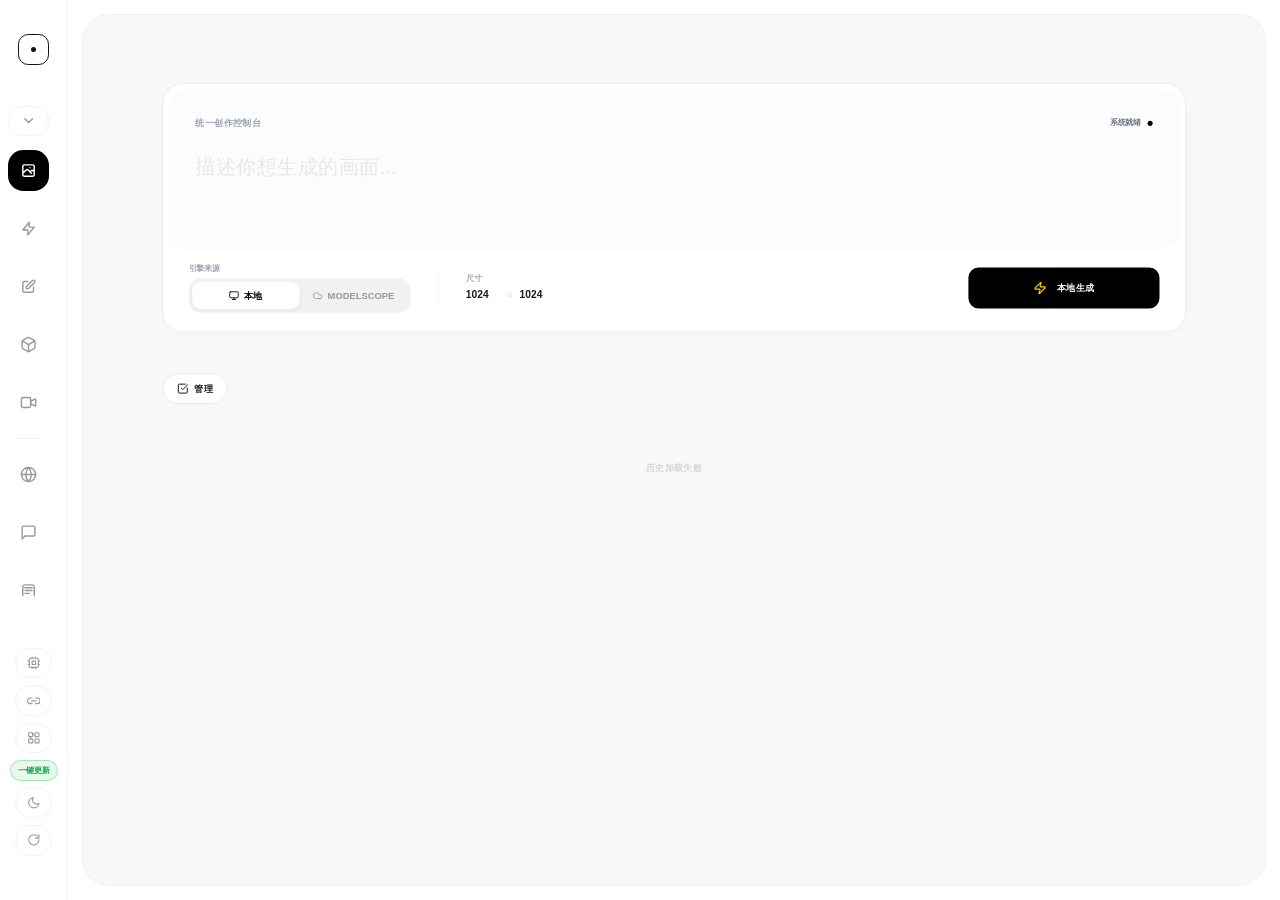
==== commit f03d74f3: "更新交互改弹窗流：检测到更新直接弹「更新/取消」确认框；一键更新按钮改常驻显示 - 原版按钮默认隐藏、原作者版本检查发现更新才显示（其仓库永远更旧 ⇒ 永远不出现） - 现在侧栏「一键更新」常驻；点它" ====
--- a/static/index.html
+++ b/static/index.html
@@ -1602,7 +1602,7 @@
                     </button>
                 </div>
                 
-                <button id="update-now-btn" class="update-now-btn" onclick="runProjectUpdate()" type="button" title="一键更新">
+                <button id="update-now-btn" class="update-now-btn show" onclick="runProjectUpdate()" type="button" title="一键更新">
                     <svg fill="none" stroke="currentColor" viewBox="0 0 24 24" stroke-width="2.2" stroke-linecap="round" stroke-linejoin="round" aria-hidden="true">
                         <path d="M21 12a9 9 0 1 1-2.64-6.36"></path>
                         <path d="M21 3v6h-6"></path>
@@ -1673,6 +1673,30 @@
         </main>
     </div>
 
+    <!-- 更新确认弹窗（2026-09-29）：检查更新/一键更新发现新版本时直接弹「更新 / 取消」 -->
+    <div id="update-confirm-modal" class="studio-modal" hidden role="dialog" aria-modal="true" aria-labelledby="update-confirm-title">
+        <div class="studio-modal-panel" style="width:min(460px,100%)">
+            <div class="studio-modal-head">
+                <div>
+                    <div class="studio-modal-kicker">软件更新</div>
+                    <h2 id="update-confirm-title" class="studio-modal-title">发现新版本</h2>
+                </div>
+                <button class="studio-modal-close" type="button" onclick="closeUpdateConfirm()" title="取消" aria-label="取消">
+                    <svg fill="none" stroke="currentColor" viewBox="0 0 24 24" stroke-width="2.2" stroke-linecap="round" stroke-linejoin="round" aria-hidden="true">
+                        <line x1="18" y1="6" x2="6" y2="18"></line>
+                        <line x1="6" y1="6" x2="18" y2="18"></line>
+                    </svg>
+                </button>
+            </div>
+            <div style="padding:18px 22px 20px">
+                <div id="update-confirm-text" style="font-size:13.5px; line-height:1.75"></div>
+                <div style="display:flex; justify-content:flex-end; gap:10px; margin-top:20px">
+                    <button type="button" onclick="closeUpdateConfirm()" style="padding:8px 18px; border-radius:999px; border:1px solid rgba(127,127,127,.4); background:none; color:inherit; font:inherit; font-size:13px; font-weight:700; cursor:pointer">取消</button>
+                    <button type="button" onclick="applyUpdateNow()" style="padding:8px 22px; border-radius:999px; border:1px solid #16a34a; background:#16a34a; color:#fff; font:inherit; font-size:13px; font-weight:800; cursor:pointer">立即更新</button>
+                </div>
+            </div>
+        </div>
+    </div>
     <div id="project-update-modal" class="studio-modal" hidden role="dialog" aria-modal="true" aria-labelledby="project-update-title">
         <div class="studio-modal-panel">
             <div class="studio-modal-head">
@@ -2486,54 +2510,52 @@
             if(event.key === 'Escape') closeProjectUpdateModal();
         });
 
-        // 一键更新（2026-09-28 改链路）：不再开原版更新弹窗 —— 那条路（/api/update-from-github）
-        // 硬编码拉原作者仓库 hero8152/Infinite-Canvas，会把定制页面全部冲回原版；
-        // 改走本机助手 /apply-update：从 update_source.json 配的自己的仓库下载并应用，
+        // 一键更新（2026-09-29 改弹窗流）：原版那套（/api/update-from-github 拉原作者仓库 +
+        // 「检测到更新才显示按钮」）弃用 —— 按钮改常驻，点击按钮或「检查更新」发现新版都直接弹
+        // 「更新 / 取消」确认框；确认后走本机助手 /apply-update：从自己的仓库下载并应用，
         // 只替换 main.py / VERSION / AI-Studio-Desktop.pyw / AI-Studio-Backend.py / static/**，
         // 更新前自动在 AI-Studio-Data\update_backups\ 留还原点，用户数据一律不碰。
-        // 交互用「两击确认」：第一击查版本，有新版才武装按钮（文案变「确认更新 vX」，8 秒不点自动复位）。
-        let updateBtnArmTimer = null;
-        function resetUpdateBtn() {
-            const btn = document.getElementById('update-now-btn');
-            const txt = document.getElementById('update-now-text');
-            if (btn) delete btn.dataset.latest;
-            if (txt) txt.textContent = updateUiText('一键更新', 'One-click Update');
-            if (updateBtnArmTimer) { clearTimeout(updateBtnArmTimer); updateBtnArmTimer = null; }
-        }
-        async function runProjectUpdate() {
-            const btn = document.getElementById('update-now-btn');
-            const txt = document.getElementById('update-now-text');
-            if (!btn || !txt) return;
-            if (btn.dataset.latest) {                      // 已武装 → 第二击：真正执行
-                const latest = btn.dataset.latest;
-                resetUpdateBtn();
-                updateCheckToast('正在下载并应用更新…（约需几十秒，别关窗口）');
-                try {
-                    const res = await fetch(UPDATE_CHECK_HELPER + '/apply-update', {
-                        method: 'POST', headers: { 'Content-Type': 'application/json' },
-                        body: JSON.stringify({}), cache: 'no-store'
-                    });
-                    const d = await res.json();
-                    if (d && d.ok) { updateCheckToast(d.message || ('已更新到 ' + (d.latest || '?') + '，请重启应用')); }
-                    else { updateCheckToast((d && d.error) || '更新失败'); }
-                } catch (e) { updateCheckToast('更新失败：' + (e && e.message ? e.message : e)); }
-                return;
-            }
-            // 第一击：查更新，有新版才进入确认态
+        let updateConfirmLatest = "";
+        function openUpdateConfirm(latest, current) {
+            updateConfirmLatest = String(latest || "");
+            const box = document.getElementById('update-confirm-modal');
+            const txt = document.getElementById('update-confirm-text');
+            if (!box || !txt) return;
+            txt.textContent = '发现新版本 ' + updateConfirmLatest + '（当前 ' + (current || '?') +
+                '）。更新只替换程序文件，自动在 AI-Studio-Data\\update_backups\\ 留还原点，你的数据不受影响。现在就更新吗？';
+            box.hidden = false;
+        }
+        function closeUpdateConfirm() {
+            const box = document.getElementById('update-confirm-modal');
+            if (box) box.hidden = true;
+            updateConfirmLatest = "";
+        }
+        async function applyUpdateNow() {
+            closeUpdateConfirm();
+            updateCheckToast('正在下载并应用更新…（约需几十秒，别关窗口）');
+            try {
+                const res = await fetch(UPDATE_CHECK_HELPER + '/apply-update', {
+                    method: 'POST', headers: { 'Content-Type': 'application/json' },
+                    body: JSON.stringify({}), cache: 'no-store'
+                });
+                const d = await res.json();
+                if (d && d.ok) { updateCheckToast(d.message || ('已更新到 ' + (d.latest || '?') + '，请重启应用')); }
+                else { updateCheckToast((d && d.error) || '更新失败'); }
+            } catch (e) { updateCheckToast('更新失败：' + (e && e.message ? e.message : e)); }
+        }
+        async function runProjectUpdate(silent) {
+            // silent=true：启动时的自动检查 —— 只有查到新版才弹窗，其余情况一律不出声
             try {
                 const res = await fetch(UPDATE_CHECK_HELPER + '/check-update', { cache: 'no-store' });
                 if (!res.ok) throw new Error('HTTP ' + res.status);
                 const d = await res.json();
-                if (!d || !d.ok) { updateCheckToast((d && d.error) || '检查失败'); return; }
-                if (!d.configured) { updateCheckToast('当前版本 ' + (d.current || '?') + ' · 还没配更新源'); return; }
-                if (!d.has_update) { updateCheckToast('已是最新（' + (d.current || '?') + '）'); return; }
-                btn.dataset.latest = d.latest || '?';
-                txt.textContent = updateUiText('确认更新 ' + btn.dataset.latest, 'Update to ' + btn.dataset.latest);
-                updateCheckToast('有新版本 ' + btn.dataset.latest + '，再点一次「确认更新」开始（自动留还原点）');
-                if (updateBtnArmTimer) clearTimeout(updateBtnArmTimer);
-                updateBtnArmTimer = setTimeout(resetUpdateBtn, 8000);
-            } catch (e) { updateCheckToast('检查失败：' + (e && e.message ? e.message : e)); }
-        }
+                if (!d || !d.ok) { if (!silent) updateCheckToast((d && d.error) || '检查失败'); return; }
+                if (!d.configured) { if (!silent) updateCheckToast('当前版本 ' + (d.current || '?') + ' · 还没配更新源'); return; }
+                if (d.has_update) { openUpdateConfirm(d.latest, d.current); return; }
+                if (!silent) updateCheckToast('已是最新（' + (d.current || '?') + '）');
+            } catch (e) { if (!silent) updateCheckToast('检查失败：' + (e && e.message ? e.message : e)); }
+        }
+        setTimeout(function () { runProjectUpdate(true); }, 8000);   // 启动后 8 秒静默检查一次
 
         // ---------- 检查软件更新（2026-09-28 从视频页顶栏搬进侧栏）：助手 /check-update，结果用 toast 报 ----------
         // 更新源配置在 AI-Studio-Data\update_source.json 的 version_url（GitHub raw 的 VERSION 地址）；
@@ -2572,7 +2594,7 @@
                 const d = await res.json();
                 if (!d || !d.ok) { updateCheckToast((d && d.error) || '检查失败'); return; }
                 if (!d.configured) { updateCheckToast('当前版本 ' + (d.current || '?') + ' · 还没配更新源'); return; }
-                if (d.has_update) { updateCheckToast('有新版本 ' + (d.latest || '?') + '（当前 ' + (d.current || '?') + '）· 点左栏「一键更新」升级'); return; }
+                if (d.has_update) { openUpdateConfirm(d.latest, d.current); return; }
                 updateCheckToast('已是最新（' + (d.current || '?') + '）');
             } catch (e) { updateCheckToast('检查失败：' + (e && e.message ? e.message : String(e))); }
         }
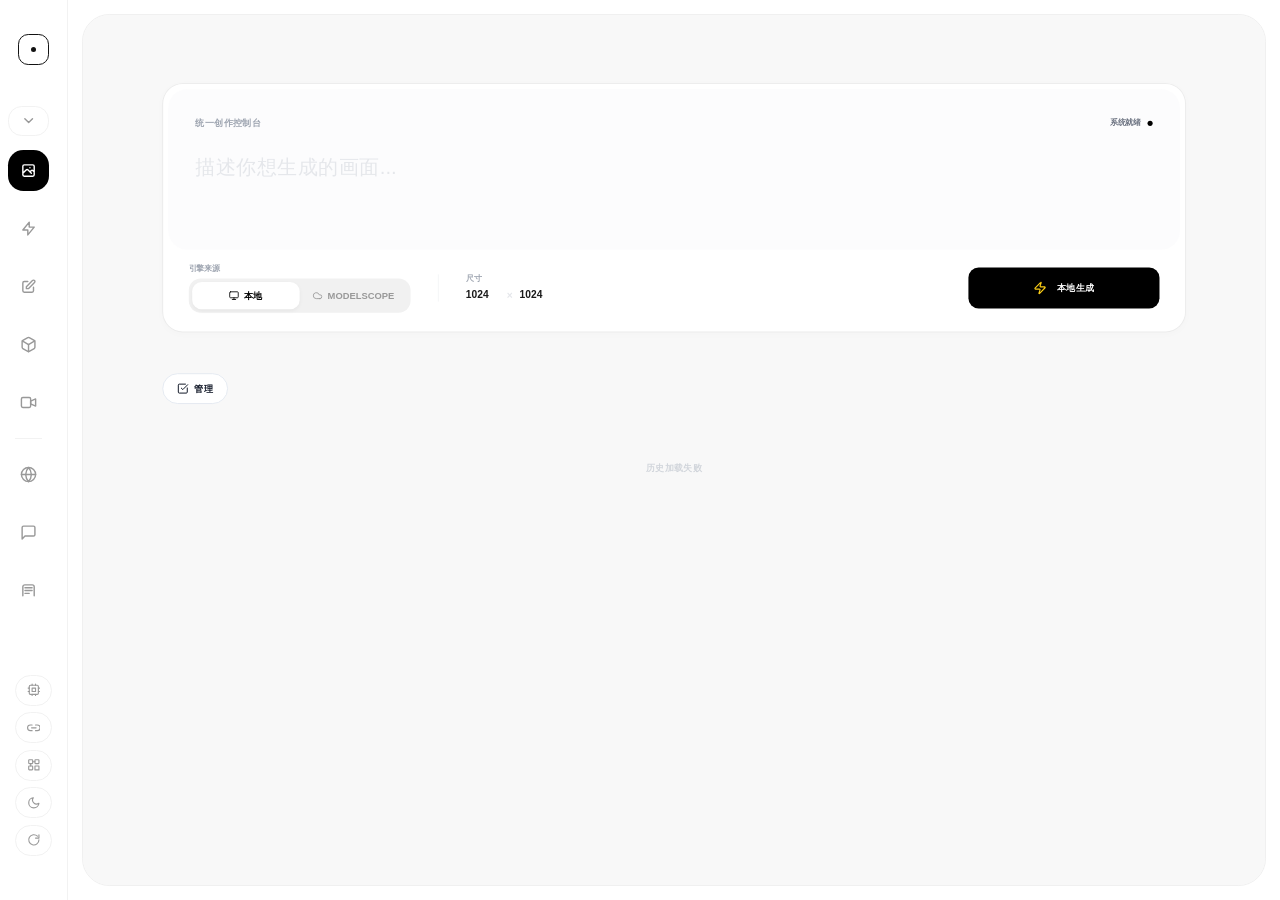
==== commit 04aaa540: "更新交互按用户要求重做：去掉独立一键更新按钮，检查更新 pill 两态化 - 检查更新发现新版 → 居中弹「更新/取消」确认框 - 取消 → pill 变绿色「一键更新」+ 右上角小红点，此时点它直接" ====
--- a/static/index.html
+++ b/static/index.html
@@ -786,6 +786,17 @@
         .sidebar:hover .update-action-prefix { display:inline; }
         .sidebar:hover .update-now-text { max-width:130px; transition-delay:.15s; }
         .update-now-btn.show + .project-version-badge { display:none; }
+
+        /* 检查更新 pill 的「待更新」态（2026-09-29）：绿色 + 右上角小红点，文字变「一键更新」 */
+        #pillUpdate { position: relative; }
+        #pillUpdate .upd-dot {
+            position: absolute; top: -3px; right: -3px; width: 9px; height: 9px;
+            border-radius: 50%; background: #ef4444; display: none;
+            box-shadow: 0 0 0 2px rgba(239, 68, 68, .22);
+        }
+        #pillUpdate.pending .upd-dot { display: block; }
+        #pillUpdate.pending, #pillUpdate.pending .side-pill-text { color: #16a34a; }
+        #pillUpdate.pending svg { color: #16a34a; }
         html.theme-dark .update-now-btn,
         body.theme-dark .update-now-btn {
             border-color:rgba(134,239,172,.42);
@@ -1602,7 +1613,7 @@
                     </button>
                 </div>
                 
-                <button id="update-now-btn" class="update-now-btn show" onclick="runProjectUpdate()" type="button" title="一键更新">
+                <button id="update-now-btn" class="update-now-btn show" onclick="runProjectUpdate()" type="button" title="一键更新" style="display:none">
                     <svg fill="none" stroke="currentColor" viewBox="0 0 24 24" stroke-width="2.2" stroke-linecap="round" stroke-linejoin="round" aria-hidden="true">
                         <path d="M21 12a9 9 0 1 1-2.64-6.36"></path>
                         <path d="M21 3v6h-6"></path>
@@ -1628,13 +1639,15 @@
                         <span class="side-pill-text" data-i18n="common.darkMode">黑夜模式</span>
                     </button>
                     <!-- 检查更新（2026-09-28 从视频页顶栏搬来，用户指定放黑夜模式按钮下面）；
-                         逻辑 checkAppUpdate() 在下方主脚本里，结果用右上角 toast 报 -->
+                         2026-09-29 改弹窗流：发现新版直接弹「更新/取消」，取消后本按钮变绿色
+                         「一键更新」+ 小红点（此时点它 = 直接开始更新，见 checkAppUpdate/setPillPending） -->
                     <button class="side-pill" onclick="checkAppUpdate()" id="pillUpdate" type="button" title="检查软件更新（更新源写在 AI-Studio-Data\update_source.json 的 version_url）">
                         <svg fill="none" stroke="currentColor" viewBox="0 0 24 24" stroke-width="2" stroke-linecap="round" stroke-linejoin="round" aria-hidden="true">
                             <path d="M21 12a9 9 0 1 1-2.64-6.36"></path>
                             <path d="M21 3v6h-6"></path>
                         </svg>
                         <span class="side-pill-text">检查更新</span>
+                        <span class="upd-dot" aria-hidden="true"></span>
                     </button>
             </div>
 
@@ -2528,10 +2541,11 @@
         function closeUpdateConfirm() {
             const box = document.getElementById('update-confirm-modal');
             if (box) box.hidden = true;
-            updateConfirmLatest = "";
+            if (updateConfirmLatest) setPillPending(true);   // 用户取消 → pill 变绿色「一键更新」+ 红点
         }
         async function applyUpdateNow() {
-            closeUpdateConfirm();
+            const box = document.getElementById('update-confirm-modal');
+            if (box) box.hidden = true;
             updateCheckToast('正在下载并应用更新…（约需几十秒，别关窗口）');
             try {
                 const res = await fetch(UPDATE_CHECK_HELPER + '/apply-update', {
@@ -2539,8 +2553,13 @@
                     body: JSON.stringify({}), cache: 'no-store'
                 });
                 const d = await res.json();
-                if (d && d.ok) { updateCheckToast(d.message || ('已更新到 ' + (d.latest || '?') + '，请重启应用')); }
-                else { updateCheckToast((d && d.error) || '更新失败'); }
+                if (d && d.ok) {
+                    setPillPending(false);          // 更新成功：恢复成「检查更新」常态
+                    updateConfirmLatest = "";
+                    updateCheckToast(d.message || ('已更新到 ' + (d.latest || '?') + '，请重启应用'));
+                } else {
+                    updateCheckToast((d && d.error) || '更新失败');   // 失败：保持绿色一键更新，可再点重试
+                }
             } catch (e) { updateCheckToast('更新失败：' + (e && e.message ? e.message : e)); }
         }
         async function runProjectUpdate(silent) {
@@ -2579,7 +2598,19 @@
             if (updateCheckToastTimer) clearTimeout(updateCheckToastTimer);
             updateCheckToastTimer = setTimeout(function () { t.style.opacity = '0'; }, 3500);
         }
+        function setPillPending(on) {
+            // 检查更新 pill 的两态：常态「检查更新」；有待更新时绿色「一键更新」+ 红点（此时点它直接更新）
+            const pill = document.getElementById('pillUpdate');
+            if (!pill) return;
+            pill.classList.toggle('pending', !!on);
+            const txt = pill.querySelector('.side-pill-text');
+            if (txt) txt.textContent = on ? '一键更新' : '检查更新';
+            pill.title = on ? '一键更新：立即下载并应用已发现的新版本'
+                            : '检查软件更新（更新源写在 AI-Studio-Data\\update_source.json 的 version_url）';
+        }
         async function checkAppUpdate() {
+            const pill = document.getElementById('pillUpdate');
+            if (pill && pill.classList.contains('pending')) { applyUpdateNow(); return; }   // 待更新态：一键直更
             async function helperAlive() {
                 try {
                     const r = await fetch(UPDATE_CHECK_HELPER + '/health', { cache: 'no-store' });
